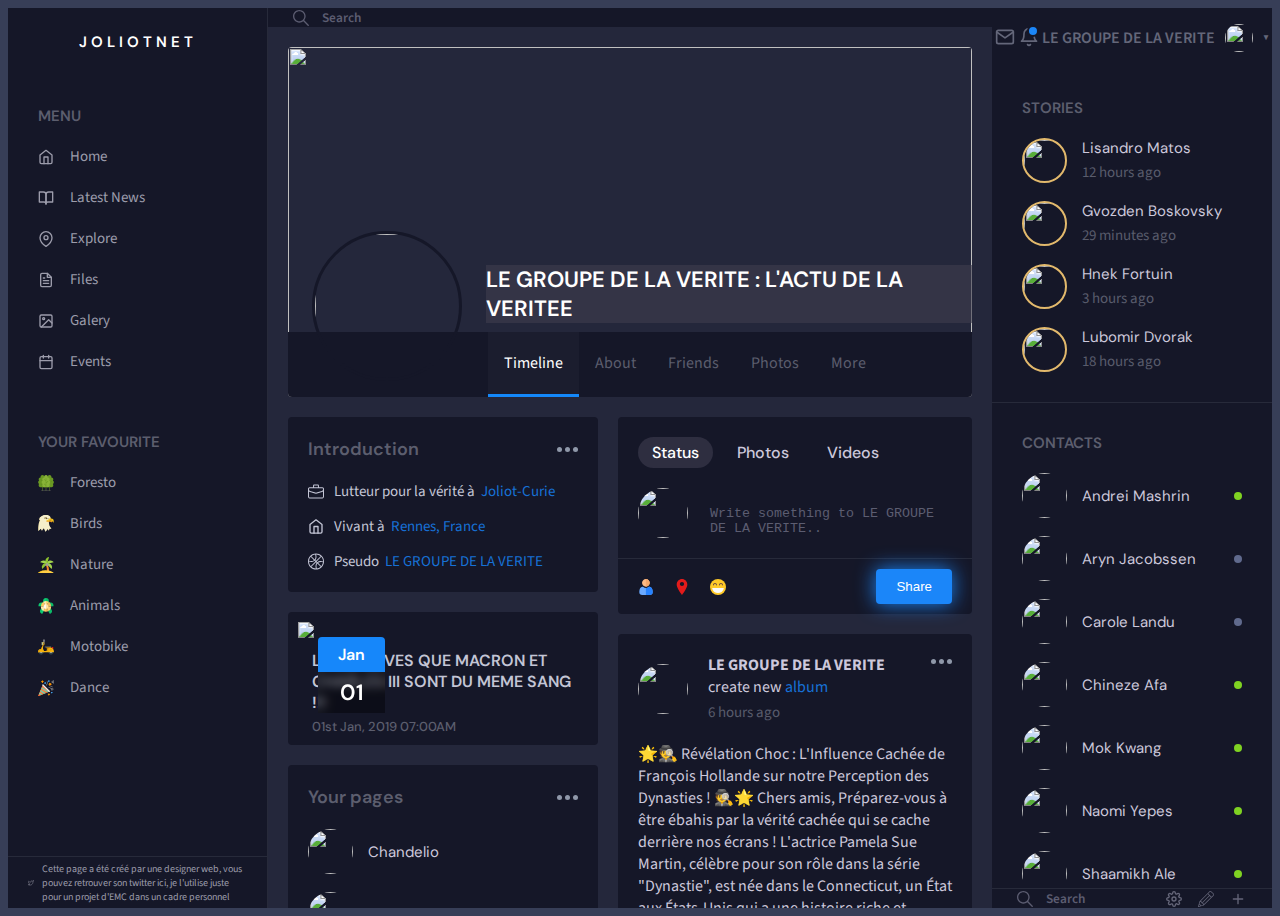
==== index.html @ b0fc9d92 "Update and rename le_complot.html to index.html" ====
<!DOCTYPE html>
<html lang="en">
<head>
    <meta charset="UTF-8">
    <meta name="viewport" content="width=device-width, initial-scale=1.0">
    <title>JoliotNet - LE GROUPE DE LA VERITE</title>
    <link rel="stylesheet" href="style.css">
</head>
<body>
    <div class="container" x-data="{ rightSide: false, leftSide: false }">
        <div class="left-side" :class="{'active' : leftSide}">
          <div class="left-side-button" @click="leftSide = !leftSide">
            <svg viewBox="0 0 24 24" stroke="currentColor" stroke-width="2" fill="none" stroke-linecap="round" stroke-linejoin="round"><line x1="3" y1="12" x2="21" y2="12"></line><line x1="3" y1="6" x2="21" y2="6"></line><line x1="3" y1="18" x2="21" y2="18"></line></svg>
            <svg stroke="currentColor" stroke-width="2" fill="none" stroke-linecap="round" stroke-linejoin="round" viewBox="0 0 24 24">
        <path d="M19 12H5M12 19l-7-7 7-7"/>
      </svg>
          </div>
          <div class="logo">JOLIOTNET</div>
          <div class="side-wrapper">
            <div class="side-title">MENU</div>
            <div class="side-menu">
              <a href="#">
                <svg xmlns="http://www.w3.org/2000/svg" fill="none" stroke="currentColor" stroke-width="2" stroke-linecap="round" stroke-linejoin="round" viewBox="0 0 24 24">
                  <path d="M3 9l9-7 9 7v11a2 2 0 01-2 2H5a2 2 0 01-2-2z" />
                  <path d="M9 22V12h6v10" />
                </svg>
                Home
              </a>
              <a href="#">
                <svg stroke="currentColor" stroke-width="2" fill="none" stroke-linecap="round" stroke-linejoin="round" viewBox="0 0 24 24">
                  <path d="M2 3h6a4 4 0 0 1 4 4v14a3 3 0 0 0-3-3H2z"></path>
                  <path d="M22 3h-6a4 4 0 0 0-4 4v14a3 3 0 0 1 3-3h7z"></path>
                </svg>
                Latest News
              </a>
              <a href="#">
                <svg xmlns="http://www.w3.org/2000/svg" fill="none" stroke="currentColor" stroke-width="2" stroke-linecap="round" stroke-linejoin="round" viewBox="0 0 24 24">
                  <path d="M21 10c0 7-9 13-9 13s-9-6-9-13a9 9 0 0118 0z" />
                  <circle cx="12" cy="10" r="3" /></svg>
                Explore
              </a>
              <a href="#">
                <svg xmlns="http://www.w3.org/2000/svg" fill="none" stroke="currentColor" stroke-width="2" stroke-linecap="round" stroke-linejoin="round" viewBox="0 0 24 24">
                  <path d="M14 2H6a2 2 0 00-2 2v16a2 2 0 002 2h12a2 2 0 002-2V8z" />
                  <path d="M14 2v6h6M16 13H8M16 17H8M10 9H8" />
                </svg>
                Files
              </a>
              <a href="#">
                <svg xmlns="http://www.w3.org/2000/svg" viewBox="0 0 24 24" fill="none" stroke="currentColor" stroke-width="2" stroke-linecap="round" stroke-linejoin="round">
                  <rect x="3" y="3" width="18" height="18" rx="2" ry="2" />
                  <circle cx="8.5" cy="8.5" r="1.5" />
                  <path d="M21 15l-5-5L5 21" />
                </svg>
                Galery
              </a>
              <a href="#">
                <svg xmlns="http://www.w3.org/2000/svg" viewBox="0 0 24 24" fill="none" stroke="currentColor" stroke-width="2" stroke-linecap="round" stroke-linejoin="round">
                  <rect x="3" y="4" width="18" height="18" rx="2" ry="2" />
                  <path d="M16 2v4M8 2v4M3 10h18" />
                </svg>
                Events
              </a>
            </div>
          </div>
          <div class="side-wrapper">
            <div class="side-title">YOUR FAVOURITE</div>
            <div class="side-menu">
              <a href="#">
                <svg xmlns="http://www.w3.org/2000/svg" viewBox="0 0 472.11 472.11">
                  <path d="M260.07 216.11a63.94 63.94 0 00-28.26-53.1 55.95 55.95 0 00-43.74-90.9c-.8 0-1.6.1-2.4.12a56 56 0 10-107.2 0c-.8 0-1.6-.12-2.4-.12a55.95 55.95 0 00-43.75 90.9 64 64 0 000 106.2 55.95 55.95 0 0043.75 90.9h112a55.95 55.95 0 0043.74-90.9 63.94 63.94 0 0028.26-53.1z" fill="#6a9923" />
                  <path d="M193.8 178.51a8 8 0 00-11.32-.16l-42.41 41.03V104.1a8 8 0 00-16 0v56.7l-36.35-36.35a8 8 0 00-11.31 11.3l47.66 47.67V292.8l-34.35-34.34a8 8 0 00-11.31 11.3l45.66 45.67V464.1a8 8 0 0016 0V241.63l53.6-51.78a8 8 0 00.12-11.34z" fill="#618c20" />
                  <path d="M468.07 216.11a63.94 63.94 0 00-28.26-53.1 55.95 55.95 0 00-43.74-90.9c-.8 0-1.6.1-2.4.12a56 56 0 10-107.2 0c-.8 0-1.6-.12-2.4-.12a55.95 55.95 0 00-43.75 90.9 64 64 0 000 106.2 55.95 55.95 0 0043.75 90.9h112a55.95 55.95 0 0043.74-90.9 63.94 63.94 0 0028.26-53.1z" fill="#6a9923" />
                  <path d="M401.72 178.46a8 8 0 00-11.31 0l-42.34 42.34V104.11a8 8 0 00-16 0v56.7l-36.35-36.35a8 8 0 00-11.31 11.3l47.66 47.67V292.8l-34.35-34.34a8 8 0 00-11.31 11.3l45.66 45.67V464.1a8 8 0 0016 0V242.87c.6-.3 1.15-.66 1.65-1.1l52-52a8 8 0 000-11.31z" fill="#618c20" />
                  <path d="M364.07 216.11a63.94 63.94 0 00-28.26-53.1 55.95 55.95 0 00-43.74-90.9c-.8 0-1.6.1-2.4.12a56 56 0 10-107.2 0c-.8 0-1.6-.12-2.4-.12a55.95 55.95 0 00-43.75 90.9 64 64 0 000 106.2 55.95 55.95 0 0043.75 90.9h112a55.95 55.95 0 0043.74-90.9 63.94 63.94 0 0028.26-53.1z" fill="#88b337" />
                  <path d="M297.72 178.46a8 8 0 00-11.31 0l-42.34 42.34V104.11a8 8 0 00-16 0v56.7l-36.35-36.35a8 8 0 00-11.31 11.3l47.66 47.67V292.8l-34.35-34.34a8 8 0 00-11.31 11.3l45.66 45.67V464.1a8 8 0 0016 0V242.87c.6-.3 1.15-.66 1.65-1.1l52-52a8 8 0 000-11.31z" fill="#6a9923" />
                  <path d="M372.07 472.11h-272a8 8 0 010-16h272a8 8 0 010 16z" fill="#595959" /></svg>
                Foresto
              </a>
              <a href="#">
                <svg viewBox="0 0 56 58" width="512" xmlns="http://www.w3.org/2000/svg">
                  <g fill="none" transform="translate(0 -1)">
                    <path d="M46.8 48.4a30.5 30.5 0 01-8.8-24l6.9-12C44.4 9.6 41.6 1 28 1A32 32 0 003.4 13.5a.2.2 0 00.2.4l2.5-.5a.5.5 0 01.4.8 14.2 14.2 0 00-3.3 4.3.2.2 0 00.3.4l2.5-.6a.5.5 0 01.6.6C5 22.5-.4 37.1.9 56.8a.5.5 0 00.9.2c2.2-3.3 5-6.2 8.4-8.3a.5.5 0 01.7.4c0 2.4.8 4.7 2.4 6.4a.5.5 0 001-.1 14 14 0 015.4-8h.5c1.7 1.2 3 3.8 3.6 5.8.5 1.8 1 3.6 1.1 5.4a.5.5 0 00.8.4c7-4 7.1-8.5 7.2-8.6a.5.5 0 01.9-.2c1.4 1.6 2.7 3.4 3.7 5.2a.5.5 0 001 0c.8-2 1.3-4.3 1.5-6.6l6.4.5a.5.5 0 00.4-1z" fill="#f9eab0" />
                    <path d="M44.5 49c-4.8-.4-4.3-.3-5.6-.6a.5.5 0 00-.5.5c-.2 2-.6 4-1.2 5.9-1-1.7-2.2-3.2-3.4-4.7a.5.5 0 00-.9.2v.1c-.7 4.4-5.4 7.5-7.2 8.5a.5.5 0 01-.8-.4c-.4-3.6-1.6-8.8-4.6-11a.5.5 0 00-.6 0 14 14 0 00-5.5 7.9c-1.3-1.8-2-4-2-6.2a.5.5 0 00-.6-.4l-.7.4a.5.5 0 00-.7-.4c-2.7 1.7-5 3.9-7 6.4a91.2 91.2 0 015-36.8.5.5 0 00-.4-.1l-1.2.3c-.1-.2-.4-.4-.6-.3l-.7.1c.8-1.5 1.8-3 3-4.2.4-.3 0-1-.4-.8l-1.2.2c0-.2-.3-.3-.5-.2l-.7.1c.4-.4 6.8-10.3 18.4-12.2a27 27 0 013.9-.3c12 0 14.5 8.7 15 11.3l-6.2 12a32.6 32.6 0 007.9 24c.2.3.2.6 0 .8z" fill="#f5efca" />
                    <path d="M27.8 1z" fill="#ecf0f1" />
                    <path d="M53 29c.1-1.8-.5-3.6-1.8-5-1.5-1.6-4.2-3-9.2-3-12 0-13 2-13 2s0-3.8 10-6.7c.5-.2.8-.6.8-1.1-.1-1 .2-2.1.9-2.9.2-.2.5-.3.8-.3 1.7 0 8 .4 10.5 3 3 3 5 7 1 14z" fill="#f0c419" />
                    <path d="M51.2 24c-4.5 5.2-3.8-1.8-19.2 1 0 0-3 0-3-2 0 0 1-2 13-2 5 0 7.7 1.4 9.2 3z" fill="#f29c1f" />
                    <path d="M32 12.3a3 3 0 11-3.5-2.3z" fill="#f0c419" />
                    <path d="M44 18a1 1 0 010-2c.5-.1 1-.3 1.3-.7a1 1 0 011.4 1.4C46 17.4 45 18 44 18z" fill="#e57e25" />
                    <circle cx="29" cy="13" fill="#393f4a" r="2" />
                    <path d="M34.6 14c-2 0-3.8-.9-5.2-2.2a4 4 0 00-3.4-1.1c-2 .4-3.1 2.7-3.1 2.8a1 1 0 01-1.8-1s1.6-3.1 4.5-3.8c1.8-.3 3.6.3 5 1.5 2.1 1.8 3.6 2 4.4 1.9.4-.1.8-.3 1.1-.6a1 1 0 011.7 1c-.8 1-2 1.6-3.2 1.6z" fill="#7f6e5d" />
                  </g>
                </svg>
                Birds
              </a>
              <a href="#">
                <svg xmlns="http://www.w3.org/2000/svg" viewBox="0 0 512 512">
                  <path d="M339.4 346.5a636.5 636.5 0 00-46.7-140.2 8.4 8.4 0 00-7.6-4.8h-21a8.4 8.4 0 00-8 11 662.9 662.9 0 0129 289.7 8.4 8.4 0 008.4 9.5h50.3c4.4 0 8.1-3.6 8.3-8 2.3-52.8-2-105.6-12.7-157.2z" fill="#ff9940" />
                  <g fill="#f5760f">
                    <path d="M300.7 508.8a8.4 8.4 0 01-2-6.6 662.7 662.7 0 00-29-289.7 8.4 8.4 0 018-11H264a8.4 8.4 0 00-8 11 662.9 662.9 0 0129 289.7 8.4 8.4 0 008.4 9.5H307c-2.4 0-4.7-1-6.3-2.9z" />
                    <path d="M331.2 312.2l-48.8 9.1c.9 5.6 1.7 11.1 2.4 16.7l50.6-9.5c-1.3-5.5-2.7-10.9-4.2-16.3zM288 369.2l1.1 16.7h57.2a641 641 0 00-2.6-16.7H288z" />
                  </g>
                  <path d="M499.7 157.8A125.9 125.9 0 00276.9 212a8.4 8.4 0 0010.2 9.7L495 171a8.5 8.5 0 004.6-13.3z" fill="#a4d64d" />
                  <path d="M351.1 2.9a8.4 8.4 0 00-7.5-2.8 125.9 125.9 0 00-93 185c7.4 13.4 17 25.2 28.6 35.1a8.4 8.4 0 0013.5-4l60.1-205.5c.8-2.7.2-5.6-1.7-7.8z" fill="#8ec42f" />
                  <g fill="#a4d64d">
                    <path d="M327 199.3c-15.3-.3-30.3 2.1-44.7 7.2a8.4 8.4 0 00-3.3 13.7l148 154.7a8.5 8.5 0 0013.8-2.6 125.9 125.9 0 00-113.7-173z" />
                    <path d="M293.3 212.1a125.9 125.9 0 00-222.8-54.3A8.5 8.5 0 0075 171l208 50.7a8.4 8.4 0 0010.2-9.7z" />
                  </g>
                  <path d="M293.2 212.5c-.6-2.8-2.6-5-5.3-6a125.9 125.9 0 00-158.5 165.8c2.2 5.5 9.7 7 13.8 2.6l148-154.7c2-2 2.7-5 2-7.7z" fill="#8ec42f" />
                  <path d="M491.7 496.5c-71.3-45-153.8-68.7-238.6-68.7S86 451.6 14.5 496.5A8.4 8.4 0 0019 512h468.3a8.4 8.4 0 004.4-15.5z" fill="#ffd042" />
                  <path d="M35.5 506c-1-3.6.4-7.5 3.6-9.5A447 447 0 01265.4 428l-12.3-.2a447.2 447.2 0 00-238.6 68.7A8.4 8.4 0 0019 512h24.6c-3.8 0-7-2.5-8-6z" fill="#ffc412" />
                  <circle cx="290.8" cy="218.3" r="29.3" fill="#a4a09a" />
                  <path d="M299.2 239.2a29.3 29.3 0 01-24.5-45.4 29.3 29.3 0 1040.7 40.6c-4.7 3-10.2 4.8-16.2 4.8z" fill="#928d86" />
                  <circle cx="316" cy="256" r="29.3" fill="#a4a09a" />
                  <path d="M324.4 281.1a29.3 29.3 0 01-17.1-53.1 29.4 29.4 0 1025.8 51.8c-2.8.9-5.7 1.3-8.7 1.3z" fill="#928d86" />
                  <circle cx="261.5" cy="256" r="29.3" fill="#a4a09a" />
                  <path d="M269.9 277a29.3 29.3 0 01-24.5-45.5A29.3 29.3 0 10286 272c-4.6 3-10.2 4.9-16.1 4.9z" fill="#928d86" />
                  <g fill="#ffb266">
                    <circle cx="274.1" cy="473.9" r="8.4" />
                    <circle cx="378.9" cy="482.3" r="8.4" />
                    <circle cx="328.6" cy="465.6" r="8.4" />
                    <circle cx="223.8" cy="457.2" r="8.4" />
                    <circle cx="202.8" cy="482.3" r="8.4" />
                    <circle cx="144.2" cy="482.3" r="8.4" />
                  </g>
                </svg>
                Nature
              </a>
              <a href="#"><svg viewBox="0 0 511.4 511.4" width="512" xmlns="http://www.w3.org/2000/svg">
                  <path d="M102.8 145c-47.5 0-86 38.6-86 86v29.3h168.6V145z" fill="#0dca71" />
                  <path d="M432.9 377.8l-43-70.8-95.1 60.2 84 144.2 25.2-15.3a86.2 86.2 0 0028.9-118.3z" fill="#0cba68" />
                  <path d="M121.6 307l-43 70.8a86.2 86.2 0 0028.8 118.3l25.3 15.3 84-144.2z" fill="#0dca71" />
                  <path d="M408.6 145H326v115.3h168.7v-29.2c0-47.5-38.6-86.1-86-86.1z" fill="#0cba68" />
                  <path d="M345.9 90.2A90.3 90.3 0 00255.7 0L245 85.3l10.7 82.1H346V90.2z" fill="#0cba68" />
                  <path d="M255.7 0a90.3 90.3 0 00-90.2 90.2v77.2h90.2z" fill="#0dca71" />
                  <g>
                    <path d="M420 269.3c0-62.4-31.7-117.1-79.2-147.4l-85 147.4z" fill="#ebb65b" />
                    <path d="M255.7 269.3L340.8 122c-24.8-15.8-54-25-85-25L245 160z" fill="#fdd278" />
                    <path d="M91.4 269.3h164.3l-85-147.4a174.3 174.3 0 00-79.3 147.4z" fill="#ffc663" />
                    <path d="M255.7 97c-31.1 0-60.2 9.1-85 25l85 147.3z" fill="#ffe7ab" />
                    <path d="M255.7 269.3L245 384l10.7 57.7c31.1 0 60.3-9.2 85.1-25z" fill="#ebb65b" />
                    <path d="M255.7 269.3l85.1 147.4c47.5-30.2 79.2-85 79.2-147.4z" fill="#fdd278" />
                    <path d="M170.6 416.7c24.9 15.8 54 25 85.1 25V269.3z" fill="#ffc663" />
                    <path d="M255.7 269.3H91.4c0 62.4 31.8 117.2 79.2 147.4z" fill="#ffe7ab" />
                    <path d="M337 269.3L296.4 199h-40.7L245 266.7l10.7 73h40.7z" fill="#ffe5a5" />
                    <path d="M215 198.9l-40.6 70.4 40.7 70.5h40.6V198.9z" fill="#fffaed" />
                  </g>
                </svg>
                Animals
              </a>
              <a href="#">
                <svg xmlns="http://www.w3.org/2000/svg" viewBox="0 0 512 512">
                  <path d="M176.6 360l-51.1-24.2-26-12.3L155.1 187l35.5-8.8s-58 97.4-14 181.9z" fill="#f8b40e" />
                  <path d="M488.8 330.5v-62.4c0-5-4-9-9-9h-25.7c-5 0-9 4-9 9v22.5" fill="#f2171c" />
                  <path d="M464.7 330.5v-71.3H454c-5 0-9 4-9 8.9v22.5" fill="#d8131e" />
                  <path d="M225.8 266.7a60.1 60.1 0 110 120.2l42 22.6 141.3-15 14.6-127.8-190.4-15" fill="#bf8104" />
                  <path d="M130.2 107.4H175a39.8 39.8 0 110 79.7h-44.8a8.1 8.1 0 01-8.1-8.2v-63.4c0-4.5 3.6-8.1 8-8.1z" fill="#f8b40e" />
                  <path d="M175 170.8h-53v8.1c0 4.5 3.7 8.1 8.2 8.1H175a40 40 0 0039-48 39.8 39.8 0 01-39 31.8z" fill="#dd9b0a" />
                  <path fill="#f8b40e" d="M356.5 423H143.1v-36h183.8" />
                  <circle cx="415.1" cy="423" r="78.2" fill="#2c4046" />
                  <path fill="#dd9b0a" d="M167.5 187l-64.9 173.8-3-37.3L155 187z" />
                  <circle cx="415.1" cy="423" r="42.8" fill="#9aa7b8" />
                  <circle cx="99.5" cy="423" r="78.2" fill="#2c4046" />
                  <circle cx="99.5" cy="423" r="42.8" fill="#9aa7b8" />
                  <path d="M99.5 473.6C71.6 473.6 49 451 49 423h15.7a35 35 0 0069.8 0h15.7c0 28-22.7 50.6-50.6 50.6z" fill="#1d2c30" />
                  <path d="M343.6 423A78.8 78.8 0 01381 274.7c42 0 125 22.2 131 135.1.4 7.2-5.3 13.2-12.4 13.2h-156z" fill="#f8b40e" />
                  <path d="M327.6 365.6a78.9 78.9 0 0179-79c12.4 0 28.6 2 45.2 7.8a138.7 138.7 0 00-70.8-19.7A78.9 78.9 0 00343.6 423h8.8a78.7 78.7 0 01-24.8-57.4z" fill="#dd9b0a" />
                  <path d="M199 423a99.5 99.5 0 00-199 0h199z" fill="#f8b40e" />
                  <path d="M116 324.9A99.5 99.5 0 000 423h33a99.5 99.5 0 0183-98.1z" fill="#dd9b0a" />
                  <path d="M415.1 473.6c-27.9 0-50.6-22.7-50.6-50.6h15.7a35 35 0 0069.8 0h15.8c0 28-22.8 50.6-50.7 50.6z" fill="#1d2c30" />
                  <path d="M146.1 107.4h-16a8.1 8.1 0 00-8 8V179c0 4.5 3.6 8.1 8 8.1h16v-79.6z" fill="#a0d9f2" />
                  <path d="M146.1 170.8h-24v8.1c0 4.5 3.6 8.1 8 8.1h16v-16.2z" fill="#84bed3" />
                  <path d="M394.9 222.4l-153 10.8a33.6 33.6 0 00-31.2 33.5h213v-17.4a27 27 0 00-28.8-26.9z" fill="#444d56" />
                  <path fill="#d3d3d3" d="M183.9 65.5h15.7v77.2h-15.7z" />
                  <g fill="#dd9b0a">
                    <path d="M452.2 337.4h-76.6a7.9 7.9 0 010-15.8h76.6a7.9 7.9 0 010 15.8zM432.2 362.7h-56.6a7.9 7.9 0 010-15.7h56.6a7.9 7.9 0 010 15.7zM412.1 387.8h-36.5a7.9 7.9 0 010-15.7H412a7.9 7.9 0 010 15.7z" />
                  </g>
                  <circle cx="191.8" cy="147.2" r="23.1" fill="#444d56" />
                  <path d="M191.8 84c-8 0-14.3-6.4-14.3-14.2V25a14.3 14.3 0 1128.6 0v44.6c0 8-6.5 14.3-14.3 14.3z" fill="#e6e6e6" />
                </svg>
                Motobike
              </a>
              <a href="#">
                <svg viewBox="0 0 512 512" xmlns="http://www.w3.org/2000/svg">
                  <path d="M424 101l-8 25v6l16 21c3 4 0 9-4 9h-27l-5 2-15 22c-3 4-9 3-10-2l-8-25-4-4-25-8c-5-1-6-7-2-10l22-15 2-5V90c0-4 5-7 9-4l21 16h6l25-8c4-2 9 3 7 7z" fill="#fe9901" />
                  <path d="M428 162h-27l-5 2-15 22c-3 4-9 3-10-2l-5-15 2-2 16-23 5-2h28c2 0 4-1 5-3l10 14c3 4 0 9-4 9z" fill="#fb8801" />
                  <circle cx="438.8" cy="403.5" fill="#60b7ff" r="23.4" />
                  <path d="M462 403a23 23 0 11-46-2c4 4 9 7 16 7 12 0 22-10 23-21 4 4 7 10 7 16z" fill="#26a6fe" />
                  <path d="M24 511l321-137-101-100-100-101L7 494c-4 11 6 21 17 17z" fill="#fe7d43" />
                  <path d="M345 374L24 511c-11 4-21-6-17-17 3 1 5 0 8-1l315-134z" fill="#fd6930" />
                  <g fill="#7acaa6">
                    <path d="M47 401l95 60-54 22-60-37zM84 315l162 101-54 23-128-80zM120 229l210 131 15 14-49 21-195-122z" />
                  </g>
                  <g fill="#57be92">
                    <path d="M142 461l-54 22-20-12 54-23zM246 416l-54 23-20-13 54-23zM345 374l-49 21-20-13 53-23 1 1z" />
                  </g>
                  <path d="M136 4c-6 11-18 33-38 41-3 1-3 5 0 7 20 8 32 29 38 41 1 2 4 2 6 0 5-12 18-33 37-41 3-2 3-6 0-7-19-8-32-30-37-41-2-2-5-2-6 0z" fill="#fe9901" />
                  <path d="M179 52c-19 8-32 29-37 41-2 2-5 2-6 0l-9-15a87 87 0 0139-41l13 8c3 1 3 5 0 7z" fill="#fb8801" />
                  <path d="M345 426c-4 9-14 26-30 33-2 1-2 4 0 5 16 7 26 24 30 33 1 2 4 2 5 0 5-9 15-26 31-33 2-1 2-4 0-5-16-7-26-24-31-33-1-2-4-2-5 0z" fill="#fe9901" />
                  <path d="M381 464c-16 7-26 24-31 33-1 2-4 2-5 0l-7-12a70 70 0 0132-33l11 7c2 1 2 4 0 5z" fill="#fb8801" />
                  <g fill="#acacac">
                    <path d="M504 288a52 52 0 00-37-19c-7 0-13 1-20 3-13-8-30-8-50-1a8 8 0 106 14c7-2 17-5 28-3l-3 3c-10 10-13 27-5 38a26 26 0 0021 11c7 0 14-4 18-9l5-12c2-10-1-20-6-28h5c10 0 19 5 26 13a8 8 0 1012-10zm-52 23c-1 4-4 7-8 7s-7-2-8-4c-4-5-2-13 3-18l7-6c5 6 7 13 6 21zM443 80c11 9 28 8 39-2l2-2c2 10-2 21-5 28a8 8 0 1014 6c8-18 9-36 3-50 3-6 4-12 5-19 1-14-5-28-15-39a8 8 0 10-11 11 37 37 0 0110 33c-8-7-18-10-28-9-5 0-9 2-12 4-6 3-10 10-10 18-1 8 2 16 8 21zm7-20c0-2 0-5 3-6 4-3 9-2 13-1 1 0 13 6 12 7l-6 7c-6 4-14 5-19 1-2-2-3-5-3-8zM289 43c-4 1-6 6-5 10 11 30 2 84-18 109a8 8 0 1012 10c11-14 20-36 24-60s3-48-3-65c-2-4-6-6-10-4zM460 231a8 8 0 105-15c-17-6-41-7-65-3s-46 13-60 25a8 8 0 1010 11c25-20 79-29 110-18z" />
                  </g>
                  <circle cx="345.3" cy="31.1" fill="#60b7ff" r="23.4" />
                  <path d="M369 31a23 23 0 11-47 0v-1c4 3 8 5 13 5 13 0 23-10 24-23 6 4 10 11 10 19z" fill="#26a6fe" />
                  <circle cx="227.5" cy="94.5" fill="#60b7ff" r="23.4" />
                  <path d="M251 94a23 23 0 11-47 0c4 2 8 4 13 4 13 0 23-10 23-23 7 4 11 11 11 19z" fill="#26a6fe" />
                  <path d="M164 136l217 217c3 3 3 8 0 11l-21 21c-3 3-8 3-11 0L132 168c-3-3-3-8 0-11l21-21c3-3 8-3 11 0z" fill="#f3eae6" />
                  <path d="M381 364l-21 20c-3 4-8 4-11 0l-15-14c4 3 9 3 12 0l20-20c3-4 3-9 0-12l15 15c3 3 3 8 0 11z" fill="#e1d3ce" />
                </svg>
                Dance
              </a>
            </div>
          </div>
          <a href="https://twitter.com/AysnrTrkk" class="follow-me" target="_blank">
            <span class="follow-text">
              <svg viewBox="0 0 24 24" stroke="currentColor" stroke-width="2" fill="none" stroke-linecap="round" stroke-linejoin="round" class="css-i6dzq1"><path d="M23 3a10.9 10.9 0 0 1-3.14 1.53 4.48 4.48 0 0 0-7.86 3v1A10.66 10.66 0 0 1 3 4s-4 9 5 13a11.64 11.64 0 0 1-7 2c9 5 20 0 20-11.5a4.5 4.5 0 0 0-.08-.83A7.72 7.72 0 0 0 23 3z"></path></svg>
              Cette page a été créé par une designer web, vous pouvez retrouver son twitter ici, je l'utilise juste pour un projet d'EMC dans un cadre personnel
           </span>
            <span class="developer">
              <img src="https://pbs.twimg.com/profile_images/1253782473953157124/x56UURmt_400x400.jpg" />
              Aysenur Turk — @AysnrTrkk
            </span>
          </a>
        </div>
        <div class="main">
          <div class="search-bar">
            <input type="text" placeholder="Search" />
            <button class="right-side-button" @click="rightSide = !rightSide">
               <svg viewBox="0 0 24 24" width="24" height="24" stroke="currentColor" stroke-width="2" fill="none" stroke-linecap="round" stroke-linejoin="round" class="css-i6dzq1"><path d="M21 15a2 2 0 0 1-2 2H7l-4 4V5a2 2 0 0 1 2-2h14a2 2 0 0 1 2 2z"></path></svg>
            </button>
          </div>
          <div class="main-container">
            <div class="profile">
              <div class="profile-avatar">
                <img src="https://amp.agoravox.fr/local/cache-vignettes/L526xH750/bouletroyal-40539.jpg" alt="" class="profile-img">
                <div class="profile-name">LE GROUPE DE LA VERITE : L'ACTU DE LA VERITEE</div>
              </div>
              <img src="https://beymedias.brightspotcdn.com/dims4/default/3b8a8ed/2147483647/strip/false/crop/924x520+8+0/resize/1200x675!/quality/90/?url=http%3A%2F%2Fl-opinion-brightspot.s3.amazonaws.com%2F5c%2F84%2F5d94596f476fa9108d08f7473672%2F20230920-uk-france-visite-charles-iii-web.jpg" alt="" class="profile-cover">
              <div class="profile-menu">
                <a class="profile-menu-link active">Timeline</a>
                <a class="profile-menu-link">About</a>
                <a class="profile-menu-link">Friends</a>
                <a class="profile-menu-link">Photos</a>
                <a class="profile-menu-link">More</a>
              </div>
            </div>
            <div class="timeline">
              <div class="timeline-left">
                <div class="intro box">
                  <div class="intro-title">
                    Introduction
                    <button class="intro-menu"></button>
                  </div>
                  <div class="info">
                    <div class="info-item">
                      <svg xmlns="http://www.w3.org/2000/svg" viewBox="0 0 503.889 503.889" fill="currentColor">
                        <path d="M453.727 114.266H345.151V70.515c0-20.832-16.948-37.779-37.78-37.779H196.517c-20.832 0-37.78 16.947-37.78 37.779v43.751H50.162C22.502 114.266 0 136.769 0 164.428v256.563c0 27.659 22.502 50.161 50.162 50.161h403.565c27.659 0 50.162-22.502 50.162-50.161V164.428c0-27.659-22.503-50.162-50.162-50.162zm-262.99-43.751a5.786 5.786 0 015.78-5.779h110.854a5.786 5.786 0 015.78 5.779v43.751H190.737zM32 164.428c0-10.015 8.147-18.162 18.162-18.162h403.565c10.014 0 18.162 8.147 18.162 18.162v23.681c0 22.212-14.894 42.061-36.22 48.27l-167.345 48.723a58.482 58.482 0 01-32.76 0L68.22 236.378C46.894 230.169 32 210.321 32 188.109zm421.727 274.725H50.162c-10.014 0-18.162-8.147-18.162-18.161V253.258c8.063 6.232 17.254 10.927 27.274 13.845 184.859 53.822 175.358 52.341 192.67 52.341 17.541 0 7.595 1.544 192.67-52.341 10.021-2.918 19.212-7.613 27.274-13.845v167.733c.001 10.014-8.147 18.162-18.161 18.162z" /></svg>
                      Lutteur pour la vérité à<a href="#">Joliot-Curie</a>
                    </div>
                    <div class="info-item">
                      <svg xmlns="http://www.w3.org/2000/svg" fill="none" stroke="currentColor" stroke-width="2" stroke-linecap="round" stroke-linejoin="round" viewBox="0 0 24 24">
                        <path d="M3 9l9-7 9 7v11a2 2 0 01-2 2H5a2 2 0 01-2-2z" />
                        <path d="M9 22V12h6v10" />
                      </svg>
                      Vivant à <a href="#">Rennes, France</a>
                    </div>
                    <div class="info-item">
                      <svg viewBox="0 0 512 512" xmlns="http://www.w3.org/2000/svg" fill="currentColor">
                        <path d="M437 75C388.7 26.6 324.4 0 256 0S123.3 26.6 75 75C26.6 123.3 0 187.6 0 256s26.6 132.7 75 181c48.3 48.4 112.6 75 181 75s132.7-26.6 181-75c48.4-48.3 75-112.6 75-181s-26.6-132.7-75-181zM252.4 481.9c-52-.9-103.7-19.5-145.2-55.8L256 277.2l21.7 21.8a165.9 165.9 0 00-35.7 87c-3.5 30.5 0 63.3 10.4 95.9zM299 320.3l105.7 105.8a224.8 224.8 0 01-121.3 54.1C262 419.5 268 360.3 299 320.3zm21.2-21.2c40-31 99.2-37 160-15.6A224.8 224.8 0 01426 404.8zM482 252.4a231.7 231.7 0 00-96-10.4 165.9 165.9 0 00-87 35.7L277.3 256l148.9-148.8c36.3 41.5 55 93.2 55.8 145.2zm-290.2-39.5c-40 31-99.2 37-160 15.6A224.8 224.8 0 0186 107.2zm-84.5-127a224.8 224.8 0 01121.3-54.1C250 92.5 244 151.7 213 191.7zM270 126c3.5-30.5 0-63.3-10.4-95.9 52 .9 103.7 19.5 145.2 55.8L256 234.8 234.3 213a165.9 165.9 0 0035.7-87zM30 259.6a242 242 0 0072.7 11.7c7.8 0 15.6-.5 23.2-1.3a165.9 165.9 0 0087-35.7l21.8 21.7L85.9 404.8a225.3 225.3 0 01-55.8-145.2z" /></svg>
                      Pseudo <a href="#">LE GROUPE DE LA VERITE</a>
                    </div>
                  </div>
                </div>
                <div class="event box">
                  <div class="event-wrapper">
                    <img src="https://i.ibb.co/JrQYs6W/ROYALTY.png"" class="event-img" />
                    <div class="event-date">
                      <div class="event-month">Jan</div>
                      <div class="event-day">01</div>
                    </div>
                    <div class="event-title">LES PREUVES QUE MACRON ET CHARLES III SONT DU MEME SANG !!!</div>
                    <div class="event-subtitle">01st Jan, 2019 07:00AM</div>
                  </div>
                </div>
                <div class="pages box">
                  <div class="intro-title">
                    Your pages
                    <button class="intro-menu"></button>
                  </div>
                  <div class="user">
                    <img src="https://images.unsplash.com/photo-1549068106-b024baf5062d?ixlib=rb-1.2.1&q=80&fm=jpg&crop=entropy&cs=tinysrgb&w=200&fit=max&ixid=eyJhcHBfaWQiOjE3Nzg0f" alt="" class="user-img">
                    <div class="username">Chandelio</div>
                  </div>
                  <div class="user">
                    <img src="https://images.unsplash.com/photo-1488426862026-3ee34a7d66df?ixlib=rb-0.3.5&q=80&fm=jpg&crop=entropy&cs=tinysrgb&w=200&fit=max&s=d5849d81af587a09dbcf3f11f6fa122f" alt="" class="user-img">
                    <div class="username">Janet Jolie</div>
                  </div>
                  <div class="user">
                    <img src="https://images.unsplash.com/photo-1546539782-6fc531453083?ixlib=rb-1.2.1&q=80&fm=jpg&crop=entropy&cs=tinysrgb&w=200&fit=max&ixid=eyJhcHBfaWQiOjE3Nzg0fQ" alt="" class="user-img">
                    <div class="username">Patrick Watsons</div>
                  </div>
                </div>
              </div>
              <div class="timeline-right">
                <div class="status box">
                  <div class="status-menu">
                    <a class="status-menu-item active" href="#">Status</a>
                    <a class="status-menu-item" href="#">Photos</a>
                    <a class="status-menu-item" href="#">Videos</a>
                  </div>
                  <div class="status-main">
                    <img src="https://amp.agoravox.fr/local/cache-vignettes/L526xH750/bouletroyal-40539.jpg" class="status-img">
                    <textarea class="status-textarea" placeholder="Write something to LE GROUPE DE LA VERITE.."></textarea>
                  </div>
                  <div class="status-actions">
                    <a href="#" class="status-action">
                      <svg viewBox="-42 0 512 512" xmlns="http://www.w3.org/2000/svg">
                        <path d="M333.7 123.3c0 33.9-12.2 63.2-36.2 87.2-24 24-53.3 36.1-87.1 36.1h-.1c-33.9 0-63.2-12.1-87.1-36.1-24-24-36.2-53.3-36.2-87.2 0-33.9 12.2-63.2 36.2-87.2 24-24 53.2-36 87-36.1h.2c33.8 0 63.2 12.2 87.1 36.1 24 24 36.2 53.3 36.2 87.2zm0 0" fill="#ffbb85" />
                        <path d="M427.2 424c0 26.7-8.5 48.3-25.3 64.3-16.5 15.7-38.4 23.7-65 23.7H90.2c-26.6 0-48.5-8-65-23.7C8.5 472.3 0 450.7 0 423.9c0-10.2.3-20.4 1-30.2a302.7 302.7 0 0112.1-64.9c3.3-10.3 7.8-20.5 13.4-30.3 5.8-10.2 12.5-19 20.1-26.3a89 89 0 0129-18.2c11.2-4.4 23.7-6.7 37-6.7 5.2 0 10.3 2.2 20 8.5l21 13.5c6.6 4.3 15.7 8.3 27 11.9a107.7 107.7 0 0033 5.3c11 0 22-1.8 33-5.3 11.2-3.6 20.3-7.6 27-12l21-13.4c9.7-6.3 14.7-8.5 20-8.5 13.3 0 25.7 2.3 37 6.7a89 89 0 0128.9 18.2c7.6 7.3 14.4 16.1 20.2 26.3 5.5 9.8 10 20 13.3 30.3a305.5 305.5 0 0112.1 64.9c.7 9.8 1 20 1 30.2zm0 0" fill="#6aa9ff" />
                        <path d="M210.4 246.6h-.1V0c34 0 63.3 12.2 87.2 36.1 24 24 36.2 53.3 36.2 87.2 0 33.9-12.2 63.2-36.2 87.2-24 24-53.3 36.1-87.1 36.1zm0 0" fill="#f5a86c" />
                        <path d="M427.2 424c0 26.7-8.5 48.3-25.3 64.3-16.5 15.7-38.4 23.7-65 23.7H210.2V286.5h3.3c11 0 22-1.8 33-5.3 11.2-3.6 20.3-7.6 27-12l21-13.4c9.7-6.3 14.7-8.5 20-8.5 13.3 0 25.7 2.3 37 6.7a89 89 0 0128.9 18.2c7.6 7.3 14.4 16.1 20.2 26.3 5.5 9.8 10 20 13.3 30.3a305.5 305.5 0 0112.1 64.9c.7 9.8 1 20 1 30.2zm0 0" fill="#2682ff" />
                      </svg>
                      People
                    </a>
                    <a href="#" class="status-action">
                      <svg xmlns="http://www.w3.org/2000/svg" viewBox="0 0 512 512">
                        <path d="M87.084 192c-.456-5.272-.688-10.6-.688-16C86.404 78.8 162.34 0 256.004 0s169.6 78.8 169.6 176c0 5.392-.232 10.728-.688 16h.688c0 96.184-169.6 320-169.6 320s-169.6-223.288-169.6-320h.68zm168.92 32c36.392 1.024 66.744-27.608 67.84-64-1.096-36.392-31.448-65.024-67.84-64-36.392-1.024-66.744 27.608-67.84 64 1.096 36.392 31.448 65.024 67.84 64z" fill="#e21b1b" />
                      </svg>
                      Check in
                    </a>
                    <a href="#" class="status-action">
                      <svg xmlns="http://www.w3.org/2000/svg" viewBox="0 0 512 512">
                        <circle cx="256" cy="256" r="256" fill="#ffca28" />
                        <g fill="#6d4c41">
                          <path d="M399.68 208.32c-8.832 0-16-7.168-16-16 0-17.632-14.336-32-32-32s-32 14.368-32 32c0 8.832-7.168 16-16 16s-16-7.168-16-16c0-35.296 28.704-64 64-64s64 28.704 64 64c0 8.864-7.168 16-16 16zM207.68 208.32c-8.832 0-16-7.168-16-16 0-17.632-14.368-32-32-32s-32 14.368-32 32c0 8.832-7.168 16-16 16s-16-7.168-16-16c0-35.296 28.704-64 64-64s64 28.704 64 64c0 8.864-7.168 16-16 16z" />
                        </g>
                        <path d="M437.696 294.688c-3.04-4-7.744-6.368-12.736-6.368H86.4c-5.024 0-9.728 2.336-12.736 6.336-3.072 4.032-4.032 9.184-2.688 14.016C94.112 390.88 170.08 448.32 255.648 448.32s161.536-57.44 184.672-139.648c1.376-4.832.416-9.984-2.624-13.984z" fill="#fafafa" />
                      </svg>
                      Mood
                    </a>
                    <button class="status-share">Share</button>
                  </div>
                </div>
 
 
                <div class="album box">
                  <div class="status-main">
                    <img src="https://amp.agoravox.fr/local/cache-vignettes/L526xH750/bouletroyal-40539.jpg" class="status-img" />
                    <div class="album-detail">
                      <div class="album-title"><strong>LE GROUPE DE LA VERITE</strong> create new <span>album</span></div>
                      <div class="album-date">6 hours ago</div>
                    </div>
                    <button class="intro-menu"></button>
                  </div>
                  <div class="album-content">🌟🕵️ Révélation Choc : L'Influence Cachée de François Hollande sur notre Perception des Dynasties ! 🕵️🌟
                    Chers amis,
                    Préparez-vous à être ébahis par la vérité cachée qui se cache derrière nos écrans ! L'actrice Pamela Sue Martin, célèbre pour son rôle dans la série "Dynastie", est née dans le Connecticut, un État aux États-Unis qui a une histoire riche et fascinante. Mais saviez-vous que cette région a été le théâtre de luttes féroces entre les Hollandais et les tribus amérindiennes dès 1624 ?
                    Maintenant, creusons un peu plus profondément dans cette découverte. Les Hollandais, impliqués dans le commerce des fourrures avec les tribus locales, ont été confrontés à la tribu Pequot dans de petites guerres. Mais pourquoi est-ce pertinent ? Parce que ce détail en apparence anodin est en fait une allusion directe au président François Hollande, cachée à la vue de tous !
                    Analysons les chiffres : Du nom "Francois", l'on retrouve 18 fois la lettre "s" et 15 fois la lettre "a" dans le texte surligné de wikipedia! Pourquoi est-ce important ? 1815 !!! Cela nous renvoie directement à la Hollande, le premier roi des Pays-Bas ! Il ne s'agit pas simplement d'une coïncidence, mais d'une preuve flagrante de l'influence subtile de François Hollande sur notre vision des dynasties.
                    Cette révélation nous force à remettre en question tout ce que nous pensions savoir sur les dynasties, les rois et le pouvoir. Est-ce que nos croyances sont façonnées par des forces invisibles qui manipulent notre perception de l'histoire ?
                    Partagez cette révélation avec le monde entier et ouvrez les yeux sur les mystères cachés derrière les écrans de télévision !
                    #RévélationExplosive #InfluenceSecrète #DynastiesManipulées #FrancoisHollande #PamelaSueMartin #ConnexionHollandaise #VéritéDévoilée
                    Ensemble, démêlons les fils de cette toile de mystères ! 🌐🔍
                    <div class="album-photos">
                      <img src="https://upload.wikimedia.org/wikipedia/commons/3/34/Pamela_Sue_Martin_1977.jpg" alt="" class="album-photo" />
                      <div class="album-right">
                        <img src="https://i.postimg.cc/d0wzjc8R/Screenshot-2024-03-18-181442.png" alt="" class="album-photo" />
                        <img src="[data-uri]" alt="" class="album-photo" />
                      </div>
                    </div>
                  </div>
                  <div class="album-actions">
                    <a href="#" class="album-action">
                      <svg stroke="currentColor" stroke-width="2" fill="none" stroke-linecap="round" stroke-linejoin="round" viewBox="0 0 24 24">
                        <path d="M20.84 4.61a5.5 5.5 0 00-7.78 0L12 5.67l-1.06-1.06a5.5 5.5 0 00-7.78 7.78l1.06 1.06L12 21.23l7.78-7.78 1.06-1.06a5.5 5.5 0 000-7.78z" />
                      </svg>
                      87
                    </a>
                    <a href="#" class="album-action">
                      <svg stroke="currentColor" stroke-width="2" fill="none" stroke-linecap="round" stroke-linejoin="round" class="css-i6dzq1" viewBox="0 0 24 24">
                        <path d="M21 15a2 2 0 01-2 2H7l-4 4V5a2 2 0 012-2h14a2 2 0 012 2z" />
                      </svg>
                      20
                    </a>
                    <a href="#" class="album-action">
                      <svg stroke="currentColor" stroke-width="2" fill="none" stroke-linecap="round" stroke-linejoin="round" class="css-i6dzq1" viewBox="0 0 24 24">
                        <path d="M17 1l4 4-4 4" />
                        <path d="M3 11V9a4 4 0 014-4h14M7 23l-4-4 4-4" />
                        <path d="M21 13v2a4 4 0 01-4 4H3" />
                      </svg>
                      13
                    </a>
                  </div>

                </div>
                <div class="album box">
                    <div class="status-main">
                      <img src="https://amp.agoravox.fr/local/cache-vignettes/L526xH750/bouletroyal-40539.jpg" class="status-img" />
                      <div class="album-detail">
                        <div class="album-title"><strong>LE GROUPE DE LA VERITE</strong> create new <span>album</span></div>
                        <div class="album-date">6 hours ago</div>
                      </div>
                      <button class="intro-menu"></button>
                    </div>
                    <div class="album-content">PREUVE : RAPPORT HISTORIQUE ! CORRÉLATION ENTRE LES NOMS DES PRÉSIDENTS FRANÇAIS ET DES ORIGINES ARISTOCRATIQUES / ROYALS !!! <br>
                      <br>
                      &nbsp;
                      
                      "Ce rapport présente une découverte fascinante qui pourrait éclairer l'histoire cachée des présidents de la République française. Une analyse minutieuse des noms de famille des présidents depuis l'avènement de la Cinquième République révèle une corrélation intrigante, suggérant une origine commune sous une même racine. Cette étude vise à explorer cette corrélation et à discuter de ses implications sur l'histoire politique de la France.
                      <br>
                      &nbsp;                     

                      Pour cette étude, une équipe de linguistes, d'historiens et de généalogistes a entrepris une analyse approfondie des noms de famille des présidents français. Cette analyse a porté sur les éléments racinaires et les origines étymologiques des noms, en se basant sur des sources linguistiques et historiques fiables, ainsi que sur des archives généalogiques.
                      <br>
                      &nbsp;                   
                      Les résultats de cette analyse révèlent une corrélation remarquable entre les noms de famille des présidents français. Les noms tels que "De Gaulle", "Pompidou", "Giscard d'Estaing", "Mitterrand", "Chirac", "Sarkozy", "Hollande" et "Macron" partagent des similitudes étymologiques frappantes, suggérant une origine commune. Ces similitudes incluent des éléments racinaires tels que "de", "du", "le", "la", et d'autres préfixes et suffixes associés à l'aristocratie française.
                      <br>
                      &nbsp;
                      Cette corrélation entre les noms de famille des présidents français soulève des questions intrigantes sur l'histoire cachée du leadership politique en France. Il est possible que ces similitudes étymologiques révèlent une continuité ou une connexion entre les présidents au-delà de leurs mandats individuels. Cette découverte suggère l'existence d'une lignée ou d'une dynastie secrète qui aurait exercé une influence discrète sur la politique française moderne.
                      <br>
                      &nbsp;
                      Cette étude met en lumière une corrélation significative entre les noms de famille des présidents français, suggérant une origine commune sous une même racine. Cette découverte ouvre de nouvelles perspectives sur l'histoire politique de la France et soulève des questions sur l'influence potentielle des réseaux familiaux sur la politique contemporaine. Des recherches supplémentaires sont nécessaires pour explorer pleinement cette corrélation et ses implications sur la politique française.
                      <br>
                      &nbsp;
                      Cette étude a été menée de manière objective et rigoureuse, en utilisant des méthodes scientifiques et des sources fiables. Les résultats présentés dans ce rapport sont basés sur des données factuelles et peuvent être vérifiés par des chercheurs indépendants."
                      <br>
                      &nbsp;
                      Chercheur et historien Mr. Jean-Jacques Docnambert
                      <div class="album-photos">
                        <img src="https://rdv-histoire.com/sites/rdvhistoire/files/styles/auto_1920/public/import_zone_festival/chapoutot_johann_photo_2019_francesca_mantovani_-_editions_gallimard_0382.jpg?itok=9kz6Tama" alt="" class="album-photo" />
                        <div class="album-right">
                          <img src="https://journals.openedition.org/criminocorpus/docannexe/image/3689/img-3-small580.png" alt="" class="album-photo" />
                        </div>
                      </div>
                    </div>
                    <div class="album-actions">
                      <a href="#" class="album-action">
                        <svg stroke="currentColor" stroke-width="2" fill="none" stroke-linecap="round" stroke-linejoin="round" viewBox="0 0 24 24">
                          <path d="M20.84 4.61a5.5 5.5 0 00-7.78 0L12 5.67l-1.06-1.06a5.5 5.5 0 00-7.78 7.78l1.06 1.06L12 21.23l7.78-7.78 1.06-1.06a5.5 5.5 0 000-7.78z" />
                        </svg>
                        87
                      </a>
                      <a href="#" class="album-action">
                        <svg stroke="currentColor" stroke-width="2" fill="none" stroke-linecap="round" stroke-linejoin="round" class="css-i6dzq1" viewBox="0 0 24 24">
                          <path d="M21 15a2 2 0 01-2 2H7l-4 4V5a2 2 0 012-2h14a2 2 0 012 2z" />
                        </svg>
                        20
                      </a>
                      <a href="#" class="album-action">
                        <svg stroke="currentColor" stroke-width="2" fill="none" stroke-linecap="round" stroke-linejoin="round" class="css-i6dzq1" viewBox="0 0 24 24">
                          <path d="M17 1l4 4-4 4" />
                          <path d="M3 11V9a4 4 0 014-4h14M7 23l-4-4 4-4" />
                          <path d="M21 13v2a4 4 0 01-4 4H3" />
                        </svg>
                        13
                      </a>
                    </div>
  
                  </div>
                  <div class="album box">
                    <div class="status-main">
                      <img src="https://amp.agoravox.fr/local/cache-vignettes/L526xH750/bouletroyal-40539.jpg" class="status-img" />
                      <div class="album-detail">
                        <div class="album-title"><strong>LE GROUPE DE LA VERITE</strong> create new <span>album</span></div>
                        <div class="album-date">6 hours ago</div>
                      </div>
                      <button class="intro-menu"></button>
                    </div>
                    <div class="album-content">🌐🔍 Révélation explosive : Les Élections et la Royauté Cachée de nos Dirigeants ! 🔍🌐<br>
                      <br>
                      &nbsp;
                      Chers amis,
                        
                      Il est temps de vous dévoiler une vérité choquante qui a été tenue secrète pendant trop longtemps : nos élections ne sont pas seulement un simple processus démocratique. En réalité, elles sont étroitement liées à une lignée royale secrète qui continue de gouverner dans l'ombre !
                      
                      Aujourd'hui, nous avons découvert une preuve irréfutable de cette connexion mystérieuse : le nombre 1617. Ce nombre, qui est apparu dans les résultats électoraux de Tinchebray Bocage, résonne avec un événement crucial de l'histoire de la monarchie française : l'année où Louis XIII a consolidé son pouvoir et affirmé son autorité royale, dépassant même sa propre mère, Marie de Médicis.
                      
                      Cela ne peut pas être une simple coïncidence ! Le président Macron, avec 1617 voix à son actif, ne peut être qu'un pion dans ce jeu de pouvoir ancestral. Son ascension politique, tout comme celle de Louis XIII, est le résultat d'une lignée royale secrète qui manipule nos destins depuis des siècles !
                      
                      Il est temps de se poser les bonnes questions : Qui sont réellement nos dirigeants ? D'où tirent-ils leur autorité ? Pourquoi les symboles de la royauté continuent-ils de hanter nos institutions démocratiques ?
                      
                      Il est grand temps que nous, le peuple, exigions la vérité ! Nous méritons de savoir qui tire réellement les ficelles en coulisses du monde politique. Partagez cette révélation avec le monde entier et unissons-nous pour mettre fin à cette manipulation insidieuse une fois pour toutes !
                      
                      <br>
                      &nbsp;
                      #VéritéCachée #MonarchieSecrète #RévélationPolitique #ÉlectionsManipulées #1617 #LouisXIII #MacronROI
                      <br>
                      &nbsp;
                      N'hésitez pas à partager massivement pour éveiller les consciences ! 🌐🔥
                      
                      
                      <div class="album-photos">
                        <img src="https://i.postimg.cc/C5Qgp5b0/Screenshot-2024-03-18-175129.png" alt="" class="album-photo" />
                        <div class="album-right">
                          <img src="[data-uri]" alt="" class="album-photo" />
                          <img src="https://kadran-illustrations.com/wp-content/uploads/2023/03/MACRON-1er-800x400.jpg" alt="" class="album-photo" />
                        </div>
                      </div>
                    </div>
                    <div class="album-actions">
                      <a href="#" class="album-action">
                        <svg stroke="currentColor" stroke-width="2" fill="none" stroke-linecap="round" stroke-linejoin="round" viewBox="0 0 24 24">
                          <path d="M20.84 4.61a5.5 5.5 0 00-7.78 0L12 5.67l-1.06-1.06a5.5 5.5 0 00-7.78 7.78l1.06 1.06L12 21.23l7.78-7.78 1.06-1.06a5.5 5.5 0 000-7.78z" />
                        </svg>
                        87
                      </a>
                      <a href="#" class="album-action">
                        <svg stroke="currentColor" stroke-width="2" fill="none" stroke-linecap="round" stroke-linejoin="round" class="css-i6dzq1" viewBox="0 0 24 24">
                          <path d="M21 15a2 2 0 01-2 2H7l-4 4V5a2 2 0 012-2h14a2 2 0 012 2z" />
                        </svg>
                        20
                      </a>
                      <a href="#" class="album-action">
                        <svg stroke="currentColor" stroke-width="2" fill="none" stroke-linecap="round" stroke-linejoin="round" class="css-i6dzq1" viewBox="0 0 24 24">
                          <path d="M17 1l4 4-4 4" />
                          <path d="M3 11V9a4 4 0 014-4h14M7 23l-4-4 4-4" />
                          <path d="M21 13v2a4 4 0 01-4 4H3" />
                        </svg>
                        13
                      </a>
                    </div>
  
                  </div>
              </div>
            </div>
          </div>
        </div>
        <div class="right-side" :class="{ 'active': rightSide }">
          <div class="account">
            <button class="account-button">
              <svg stroke="currentColor" stroke-width="2" fill="none" stroke-linecap="round" stroke-linejoin="round" class="css-i6dzq1" viewBox="0 0 24 24">
                <path d="M4 4h16c1.1 0 2 .9 2 2v12c0 1.1-.9 2-2 2H4c-1.1 0-2-.9-2-2V6c0-1.1.9-2 2-2z" />
                <path d="M22 6l-10 7L2 6" />
              </svg>
            </button>
            <button class="account-button">
              <svg stroke="currentColor" stroke-width="2" fill="none" stroke-linecap="round" stroke-linejoin="round" class="css-i6dzq1" viewBox="0 0 24 24">
                <path d="M18 8A6 6 0 006 8c0 7-3 9-3 9h18s-3-2-3-9M13.73 21a2 2 0 01-3.46 0" />
              </svg>
            </button>
            <span class="account-user">LE GROUPE DE LA VERITE
              <img src="https://amp.agoravox.fr/local/cache-vignettes/L526xH750/bouletroyal-40539.jpg" alt="" class="account-profile" alt="">
              <span>▼</span>
            </span>
          </div>
          <div class="side-wrapper stories">
            <div class="side-title">STORIES</div>
            <div class="user">
              <img src="https://pbs.twimg.com/profile_images/1102351320567164931/ZCkJgJIH.png" alt="" class="user-img">
              <div class="username">Lisandro Matos
                <div class="album-date">12 hours ago</div>
              </div>
            </div>
            <div class="user">
              <img src="https://pbs.twimg.com/profile_images/1153966095444992000/1lpIyHaQ.jpg" alt="" class="user-img">
              <div class="username">Gvozden Boskovsky
                <div class="album-date">29 minutes ago</div>
              </div>
            </div>
            <div class="user">
              <img src="https://images.unsplash.com/photo-1565464027194-7957a2295fb7?ixlib=rb-1.2.1&auto=format&fit=crop&w=3500&q=80" alt="" class="user-img">
              <div class="username">Hnek Fortuin
                <div class="album-date">3 hours ago</div>
              </div>
            </div>
            <div class="user">
              <img src="https://images.unsplash.com/photo-1527980965255-d3b416303d12?ixlib=rb-1.2.1&auto=format&fit=crop&w=1400&q=80" alt="" class="user-img">
              <div class="username">Lubomir Dvorak
                <div class="album-date">18 hours ago</div>
              </div>
            </div>
          </div>
          <div class="side-wrapper contacts">
            <div class="side-title">CONTACTS</div>
            <div class="user">
              <img src="https://randomuser.me/api/portraits/men/1.jpg" class="user-img">
              <div class="username">Andrei Mashrin
                <div class="user-status"></div>
              </div>
            </div>
            <div class="user">
              <img src="https://images.unsplash.com/photo-1438761681033-6461ffad8d80?ixlib=rb-0.3.5&q=80&fm=jpg&crop=entropy&cs=tinysrgb&w=200&fit=max&s=046c29138c1335ef8edee7daf521ba50" class="user-img">
              <div class="username">Aryn Jacobssen
                <div class="user-status offline"></div>
              </div>
            </div>
            <div class="user">
              <img src="https://images.unsplash.com/photo-1575084713138-342cae5f8d00?ixlib=rb-1.2.1&auto=format&fit=crop&w=958&q=80" class="user-img">
              <div class="username">Carole Landu
                <div class="user-status offline"></div>
              </div>
            </div>
            <div class="user">
              <img src="https://images.pexels.com/photos/598745/pexels-photo-598745.jpeg?h=350&auto=compress&cs=tinysrgb" class="user-img">
              <div class="username">Chineze Afa
                <div class="user-status"></div>
              </div>
            </div>
            <div class="user">
              <img src="https://pbs.twimg.com/profile_images/2452384114/noplz47r59v1uxvyg8ku.png" class="user-img">
              <div class="username">Mok Kwang
                <div class="user-status"></div>
              </div>
            </div>
            <div class="user">
              <img src="https://randomuser.me/api/portraits/women/63.jpg" class="user-img">
              <div class="username">Naomi Yepes
                <div class="user-status"></div>
              </div>
            </div>
            <div class="user">
              <img src="https://images.unsplash.com/photo-1476493279419-b785d41e38d8?ixlib=rb-0.3.5&q=80&fm=jpg&crop=entropy&cs=tinysrgb&w=200&fit=max&s=61eaea85f1aa3d065400179c78163f15" class="user-img">
              <div class="username">Shaamikh Ale
                <div class="user-status"></div>
              </div>
            </div>
            <div class="user">
              <img src="https://m.media-amazon.com/images/M/MV5BMjI4NDcyNjQxNl5BMl5BanBnXkFtZTgwMzI4OTM3NjM@._V1_UY256_CR13,0,172,256_AL_.jpg" class="user-img">
              <div class="username">Sofia Alcocer
                <div class="user-status idle"></div>
              </div>
            </div>
            <div class="user">
              <img src="https://images.unsplash.com/photo-1509380836717-c4320ccf1a6f?ixlib=rb-0.3.5&q=80&fm=jpg&crop=entropy&cs=tinysrgb&w=200&fit=max&s=e01c8c45a063daaf6d6e571a32bd6c90" class="user-img">
              <div class="username">Wen Yahui
                <div class="user-status"></div>
              </div>
            </div>
            <div class="user">
              <img src="https://pbs.twimg.com/profile_images/737221709267374081/sdwta9Oh.jpg" alt="" class="user-img">
              <div class="username">Leslee Moss
                <div class="user-status idle"></div>
              </div>
            </div>
          </div>
          <div class="search-bar right-search">
            <input type="text" placeholder="Search" />
            <div class="search-bar-svgs">
              <svg stroke="currentColor" stroke-width="2" fill="none" stroke-linecap="round" stroke-linejoin="round" class="css-i6dzq1" viewBox="0 0 24 24">
                <circle cx="12" cy="12" r="3"/>
                <path d="M19.4 15a1.65 1.65 0 00.33 1.82l.06.06a2 2 0 010 2.83 2 2 0 01-2.83 0l-.06-.06a1.65 1.65 0 00-1.82-.33 1.65 1.65 0 00-1 1.51V21a2 2 0 01-2 2 2 2 0 01-2-2v-.09A1.65 1.65 0 009 19.4a1.65 1.65 0 00-1.82.33l-.06.06a2 2 0 01-2.83 0 2 2 0 010-2.83l.06-.06a1.65 1.65 0 00.33-1.82 1.65 1.65 0 00-1.51-1H3a2 2 0 01-2-2 2 2 0 012-2h.09A1.65 1.65 0 004.6 9a1.65 1.65 0 00-.33-1.82l-.06-.06a2 2 0 010-2.83 2 2 0 012.83 0l.06.06a1.65 1.65 0 001.82.33H9a1.65 1.65 0 001-1.51V3a2 2 0 012-2 2 2 0 012 2v.09a1.65 1.65 0 001 1.51 1.65 1.65 0 001.82-.33l.06-.06a2 2 0 012.83 0 2 2 0 010 2.83l-.06.06a1.65 1.65 0 00-.33 1.82V9a1.65 1.65 0 001.51 1H21a2 2 0 012 2 2 2 0 01-2 2h-.09a1.65 1.65 0 00-1.51 1z"/>
              </svg>
              <svg fill="currentColor" xmlns="http://www.w3.org/2000/svg" viewBox="0 0 469.34 469.34">
                <path d="M456.84 76.17l-64-64.06c-16.13-16.13-44.18-16.17-60.37.04L45.77 301.67a10.73 10.73 0 00-2.7 4.59L.41 455.73a10.68 10.68 0 0013.19 13.2l149.33-42.7c1.73-.5 3.3-1.42 4.58-2.7l289.33-286.98c8.06-8.07 12.5-18.78 12.5-30.19s-4.44-22.12-12.5-30.2zM285.99 89.74L325.25 129l-205 205-14.7-29.44a10.67 10.67 0 00-9.55-5.9H78.92L286 89.75zM26.2 443.14l13.9-48.64 34.74 34.74-48.64 13.9zm123.14-35.18L98.3 422.54l-51.5-51.5L61.38 320H89.4l18.38 36.77a10.67 10.67 0 004.77 4.77l36.78 18.39v28.03zm21.33-17.54v-17.09c0-4.04-2.28-7.72-5.9-9.54l-29.43-14.7 205-205 39.26 39.26-208.93 207.07zm271.11-268.7l-47.03 46.61L301 74.6l46.59-47c8.06-8.07 22.1-8.07 30.16 0l64 64c4.03 4.03 6.25 9.38 6.25 15.08s-2.22 11.05-6.22 15.05z" /></svg>
              <svg stroke="currentColor" stroke-width="2" fill="none" stroke-linecap="round" stroke-linejoin="round" viewBox="0 0 24 24">
            <path d="M12 5v14M5 12h14"/>
          </svg>
            </div>
          </div>
        </div>
        <div class="overlay" @click="rightSide = false; leftSide = false" :class="{ 'active': rightSide || leftSide }"></div>
      </div>
</body>
</html>
---- style.css ----
@import url("https://fonts.googleapis.com/css?family=DM+Sans:400,500,700|Source+Sans+Pro:300,400,600,700&display=swap");
* {
  outline: none;
  box-sizing: border-box;
}

html {
  box-sizing: border-box;
  -webkit-font-smoothing: antialiased;
}

body {
  font-family: "Source Sans Pro", sans-serif;
  background-color: #373e57;
  color: #ccc8db;
}

.container {
  background-color: #151728;
  display: flex;
  max-width: 1600px;
  height: 100vh;
  overflow: hidden;
  margin: 0 auto;
}

.left-side {
  width: 260px;
  border-right: 1px solid #272a3a;
  display: flex;
  flex-direction: column;
  transition: 0.3s;
  background-color: #151728;
  overflow: auto;
  flex-shrink: 0;
}
@media screen and (max-width: 930px) {
  .left-side.active {
    z-index: 4;
  }
  .left-side.active > *:not(.logo) {
    opacity: 1;
    transition: 0.3s 0.2s;
  }
  .left-side.active .left-side-button svg:first-child {
    opacity: 0;
  }
  .left-side.active .left-side-button svg:last-child {
    transform: translate(-50%, -50%);
    opacity: 1;
  }
  .left-side:not(.active) {
    width: 56px;
    overflow: hidden;
  }
  .left-side:not(.active) > *:not(.logo):not(.left-side-button) {
    opacity: 0;
  }
  .left-side:not(.active) .logo {
    writing-mode: vertical-lr;
    transform: rotate(180deg);
    transform-origin: bottom;
    display: flex;
    align-items: center;
    margin-top: -10px;
  }
}

.right-side {
  width: 280px;
  flex-shrink: 0;
  margin-left: auto;
  overflow: auto;
  background-color: #151728;
  display: flex;
  flex-direction: column;
}
@media screen and (max-width: 1210px) {
  .right-side {
    position: fixed;
    right: 0;
    top: 0;
    transition: 0.3s;
    height: 100%;
    transform: translateX(280px);
    z-index: 4;
  }
  .right-side.active {
    transform: translatex(0);
  }
}

.main {
  flex-grow: 1;
  display: flex;
  flex-direction: column;
  background-color: #181d2f;
}

.logo {
  font-family: "DM Sans", sans-serif;
  font-size: 15px;
  color: #fff;
  font-weight: 600;
  text-align: center;
  height: 68px;
  line-height: 68px;
  letter-spacing: 4px;
  position: sticky;
  top: 0;
  background: linear-gradient(to bottom, rgb(21, 23, 40) 0%, rgb(21, 23, 40) 76%, rgba(21, 23, 40, 0) 100%);
}

.side-title {
  font-family: "DM Sans", sans-serif;
  color: #5c5e6e;
  font-size: 15px;
  font-weight: 600;
  margin-bottom: 20px;
}

.side-wrapper {
  padding: 30px;
}

.side-menu {
  display: flex;
  flex-direction: column;
  font-size: 15px;
  white-space: nowrap;
}
.side-menu svg {
  margin-right: 16px;
  width: 16px;
}
.side-menu a {
  text-decoration: none;
  color: #9c9cab;
  display: flex;
  align-items: center;
}
.side-menu a:hover {
  color: #fff;
}
.side-menu a:not(:last-child) {
  margin-bottom: 20px;
}

.follow-me {
  text-decoration: none;
  font-size: 10px;
  display: flex;
  align-items: center;
  margin-top: auto;
  overflow: hidden;
  color: #9c9cab;
  padding: 0 20px;
  height: 52px;
  flex-shrink: 0;
  border-top: 1px solid #272a3a;
  position: relative;
}
.follow-me svg {
  width: 16px;
  height: 16px;
  margin-right: 8px;
}

.follow-text {
  display: flex;
  align-items: center;
  transition: 0.3s;
}

.follow-me:hover .follow-text {
  transform: translateY(100%);
}
.follow-me:hover .developer {
  top: 0;
}

.developer {
  position: absolute;
  color: #fff;
  left: 0;
  top: -100%;
  display: flex;
  transition: 0.3s;
  padding: 0 20px;
  align-items: center;
  background-color: #272a3a;
  width: 100%;
  height: 100%;
}

.developer img {
  border-radius: 50%;
  width: 26px;
  height: 26px;
  -o-object-fit: cover;
     object-fit: cover;
  margin-right: 10px;
}

.search-bar {
  height: 60px;
  background-color: #151728;
  z-index: 3;
  position: relative;
}
.search-bar input {
  height: 100%;
  width: 100%;
  display: block;
  background-color: transparent;
  border: none;
  padding: 0 54px;
  background-image: url("data:image/svg+xml;charset=UTF-8,%3csvg xmlns='http://www.w3.org/2000/svg' width='512' height='512'%3e%3cpath d='M508.9 478.7L360 330a201.6 201.6 0 0045.2-127.3C405.3 90.9 314.4 0 202.7 0S0 91 0 202.7s91 202.6 202.7 202.6c48.2 0 92.4-17 127.3-45.2L478.7 509c4.2 4.1 11 4.1 15 0l15.2-15.1c4.1-4.2 4.1-11 0-15zm-306.2-116c-88.3 0-160-71.8-160-160s71.7-160 160-160 160 71.7 160 160-71.8 160-160 160z' data-original='%23000000' class='active-path' data-old_color='%23000000' fill='%235C5D71'/%3e%3c/svg%3e");
  background-repeat: no-repeat;
  background-size: 16px;
  background-position: 25px 50%;
  color: #fff;
  font-family: "Source Sans Pro", sans-serif;
  font-weight: 600;
}
.search-bar input::-moz-placeholder {
  color: #5c5d71;
}
.search-bar input::placeholder {
  color: #5c5d71;
}

.main-container {
  padding: 20px;
  flex-grow: 1;
  overflow: auto;
  background-color: #24273b;
}

.profile {
  position: relative;
  height: 40vh;
  min-height: 250px;
  max-height: 350px;
  z-index: 1;
}
.profile-cover {
  position: absolute;
  top: 0;
  left: 0;
  width: 100%;
  height: 100%;
  -o-object-fit: cover;
     object-fit: cover;
  -o-object-position: center;
     object-position: center;
  border-radius: 4px;
}
.profile:before {
  content: "";
  width: 100%;
  height: 100%;
  position: absolute;
  z-index: -1;
  left: 0;
  top: 0;
  background-image: url(https://beymedias.brightspotcdn.com/dims4/default/3b8a8ed/2147483647/strip/false/crop/924x520+8+0/resize/1200x675!/quality/90/?url=http%3A%2F%2Fl-opinion-brightspot.s3.amazonaws.com%2F5c%2F84%2F5d94596f476fa9108d08f7473672%2F20230920-uk-france-visite-charles-iii-web.jpg);
  background-repeat: no-repeat;
  background-size: cover;
  background-position: center;
  filter: blur(50px);
  opacity: 0.7;
}

.profile-menu {
  position: absolute;
  bottom: 0;
  padding-left: 200px;
  background: #151728;
  width: 100%;
  display: flex;
  border-radius: 0 0 4px 4px;
}

.profile-menu-link {
  padding: 20px 16px;
  color: #5c5e6e;
  transition: 0.3s;
  cursor: pointer;
}
.profile-menu-link.active, .profile-menu-link:hover {
  color: #fff;
  background-color: #1b1d2e;
  border-bottom: 3px solid #1488fa;
}

.profile-avatar {
  position: absolute;
  align-items: center;
  display: flex;
  z-index: 1;
  bottom: 16px;
  left: 24px;
}

.profile-img {
  width: 150px;
  height: 150px;
  border-radius: 50%;
  -o-object-fit: cover;
     object-fit: cover;
  border: 3px solid #151728;
}

.profile-name {
  margin-left: 24px;
  margin-bottom: 24px;
  font-size: 22px;
  color: #ffffff;
  background-color: #3e3c4d9c;
  font-weight: 600;
  font-family: "DM Sans", sans-serif;
}

.timeline {
  display: flex;
  padding-top: 20px;
  position: relative;
  z-index: 2;
}
.timeline-left {
  width: 310px;
  flex-shrink: 0;
}
.timeline-right {
  flex-grow: 1;
  padding-left: 20px;
}
@media screen and (max-width: 768px) {
  .timeline {
    flex-wrap: wrap;
    flex-direction: column-reverse;
  }
  .timeline-right {
    padding-left: 0;
    margin-bottom: 20px;
  }
  .timeline-left {
    width: 100%;
  }
}

.box {
  background-color: #151728;
  border-radius: 4px;
}

.intro {
  padding: 20px;
}
.intro-title {
  font-family: "DM Sans", sans-serif;
  color: #5c5e6e;
  font-weight: 600;
  font-size: 18px;
  display: flex;
  align-items: center;
  margin-bottom: 20px;
}
.intro-menu {
  background-color: #8f98a9;
  box-shadow: -8px 0 0 0 #8f98a9, 8px 0 0 0 #8f98a9;
  width: 5px;
  height: 5px;
  border: 0;
  padding: 0;
  border-radius: 50%;
  margin-left: auto;
  margin-right: 8px;
}

.info {
  font-size: 15px;
}
.info-item {
  display: flex;
  color: #c3c5d5;
}
.info-item + .info-item {
  margin-top: 14px;
}
.info-item a {
  margin-left: 6px;
  color: #1771d6;
  text-decoration: none;
}
.info-item svg {
  width: 16px;
  margin-right: 10px;
}

.event {
  position: relative;
  margin-top: 20px;
  padding: 10px;
}

.event-wrapper {
  position: relative;
}

.event-img {
  max-width: 100%;
  display: block;
  padding-bottom: 12px;
}

.event-date {
  position: absolute;
  left: 20px;
  top: 15px;
}

.event-month {
  background-color: #1687fa;
  padding: 7px 20px;
  font-weight: 600;
  font-family: "DM Sans", sans-serif;
  color: #fff;
  text-align: center;
  border-radius: 4px 4px 0 0;
}

.event-day {
  width: 100%;
  -webkit-backdrop-filter: blur(4px);
          backdrop-filter: blur(4px);
  color: #fff;
  font-size: 22px;
  font-weight: 600;
  font-family: "DM Sans", sans-serif;
  background-color: rgba(0, 0, 0, 0.4);
  padding: 6px 0;
  text-align: center;
}

.event-title {
  color: #c3c5d5;
  margin-bottom: 5px;
  font-family: "DM Sans", sans-serif;
  font-weight: 600;
  padding: 0 14px;
}

.event-subtitle {
  color: #5c5e6e;
  font-family: "DM Sans", sans-serif;
  font-size: 13px;
  font-weight: 500;
  padding: 0 14px;
}

.pages {
  margin-top: 20px;
  padding: 20px;
}

.user {
  display: flex;
  align-items: center;
  cursor: pointer;
}

.user + .user {
  margin-top: 18px;
}

.user-img {
  border-radius: 50%;
  width: 45px;
  height: 45px;
  margin-right: 15px;
  -o-object-fit: cover;
     object-fit: cover;
  -o-object-position: center;
     object-position: center;
}

.username {
  font-size: 15px;
  font-family: "DM Sans", sans-serif;
}

.status-menu {
  padding: 20px;
  display: flex;
  align-items: center;
}
.status-menu-item {
  text-decoration: none;
  color: #ccc8db;
  padding: 10px 14px;
  line-height: 0.7;
  font-family: "DM Sans", sans-serif;
  font-weight: 500;
  border-radius: 20px;
}
.status-menu-item.active, .status-menu-item:hover {
  background-color: #2e2e40;
  color: #fff;
}
.status-menu-item + .status-menu-item {
  margin-left: 10px;
}
@media screen and (max-width: 500px) {
  .status-menu {
    font-size: 14px;
  }
  .status-menu-item + .status-menu-item {
    margin-left: 0;
  }
}

.status-img {
  width: 50px;
  height: 50px;
  -o-object-fit: cover;
     object-fit: cover;
  border-radius: 50%;
  margin-right: 20px;
}

.status-main {
  padding: 0 20px;
  display: flex;
  align-items: center;
  border-bottom: 1px solid #272a3a;
  padding-bottom: 20px;
  flex-wrap: wrap;
}

.status-textarea {
  flex-grow: 1;
  background-color: transparent;
  border: none;
  resize: none;
  margin-top: 15px;
  color: #fff;
  max-width: calc(100% - 70px);
}
.status-textarea::-moz-placeholder {
  color: #5c5d71;
}
.status-textarea::placeholder {
  color: #5c5d71;
}

.status-actions {
  display: flex;
  padding: 10px 20px;
}

.status-action {
  text-decoration: none;
  color: #ccc8db;
  margin-right: 20px;
  display: flex;
  align-items: center;
}
.status-action svg {
  width: 16px;
  flex-shrink: 0;
  margin-right: 8px;
}
@media screen and (max-width: 1320px) {
  .status-action {
    width: 16px;
    overflow: hidden;
    color: transparent;
    white-space: nowrap;
  }
}

.status-share {
  background-color: #1b86f9;
  border: none;
  color: #fff;
  border-radius: 4px;
  padding: 10px 20px;
  margin-left: auto;
  box-shadow: 0 0 20px #1b86f9;
  cursor: pointer;
}

.album {
  padding-top: 20px;
  margin-top: 20px;
}
.album .status-main {
  border: none;
  display: flex;
}
.album .intro-menu {
  margin-bottom: auto;
  margin-top: 5px;
}

.album-detail {
  width: calc(100% - 110px);
}

.album-title span {
  color: #1771d6;
  cursor: pointer;
}

.album-date {
  font-size: 15px;
  color: #595c6c;
  margin-top: 4px;
}

.album-content {
  padding: 0 20px 20px;
}

.album-photo {
  width: 100%;
  -o-object-fit: cover;
     object-fit: cover;
  -o-object-position: center;
     object-position: center;
  border-radius: 4px;
  margin-top: 10px;
}

.album-photos {
  display: flex;
  margin-top: 20px;
  max-height: 30vh;
}

.album-photos > .album-photo {
  width: 50%;
}

.album-right {
  width: 50%;
  margin-left: 10px;
  line-height: 0;
  display: flex;
  flex-direction: column;
}
.album-right .album-photo {
  height: calc(50% - 10px);
}

.album-actions {
  padding: 0 20px 20px;
}

.album-action {
  margin-right: 20px;
  text-decoration: none;
  color: #a2a4b4;
  display: inline-flex;
  align-items: center;
  font-weight: 600;
}
.album-action:hover {
  color: #fff;
}
.album-action svg {
  width: 16px;
  margin-right: 6px;
}

.account-button {
  border: 0;
  background: 0;
  color: #64677a;
  padding: 0;
  cursor: pointer;
  position: relative;
}

.account-button svg {
  width: 20px;
}

.account-button:not(.right-side-button) + .account-button:before {
  position: absolute;
  right: 0px;
  top: -2px;
  background-color: #1b86f8;
  width: 8px;
  height: 8px;
  border-radius: 50%;
  content: "";
  border: 2px solid #151728;
}

.account-profile {
  width: 28px;
  height: 28px;
  border-radius: 50%;
  margin: 0 10px;
}

.account-user {
  display: inline-flex;
  align-items: center;
  color: #64677a;
  font-weight: 600;
}
.account-user span {
  font-size: 10px;
  font-weight: normal;
}

.account {
  height: 60px;
  display: flex;
  justify-content: space-evenly;
  align-items: center;
  position: sticky;
  top: 0;
  background-color: #151728;
  z-index: 3;
  flex-shrink: 0;
}

.stories {
  border-bottom: 1px solid #272a3a;
}

.stories .user-img {
  border: 2px solid #e2b96c;
}

.stories .album-date {
  font-family: "Source Sans Pro", sans-serif;
}

.user-status {
  background-color: #7fd222;
  width: 8px;
  height: 8px;
  border-radius: 50%;
  margin-left: auto;
}
.user-status.offline {
  background-color: #606a8d;
}
.user-status.idle {
  background-color: #dd1c20;
}

.contacts .username {
  display: flex;
  flex: 1;
  align-items: center;
}

.right-search svg {
  width: 16px;
  height: 16px;
}

.right-search {
  padding-right: 10px;
  display: flex;
  align-items: center;
  border-top: 1px solid #272a3a;
  position: sticky;
  bottom: 0;
  margin-top: auto;
}

.right-search input {
  padding-right: 10px;
}

.search-bar-svgs {
  color: #656679;
  display: flex;
}

.search-bar-svgs svg {
  margin-right: 16px;
}

.overlay {
  width: 100%;
  height: 100%;
  position: fixed;
  top: 0;
  left: 0;
  background-color: rgba(36, 39, 59, 0.8);
  opacity: 0;
  visibility: hidden;
  pointer-events: none;
  transition: 0.3s;
}
@media screen and (max-width: 1210px) {
  .overlay.active {
    z-index: 3;
    opacity: 1;
    visibility: visible;
    pointer-events: all;
  }
}

.right-side-button {
  position: absolute;
  right: 0;
  top: 0;
  height: 100%;
  border: 0;
  width: 52px;
  background-color: #1e2031;
  border-left: 1px solid #272a3a;
  color: #fff;
  display: none;
  cursor: pointer;
}
.right-side-button:before {
  content: "";
  width: 10px;
  height: 10px;
  border-radius: 50%;
  position: absolute;
  background-color: #1b86f8;
  border: 2px solid #1e2031;
  top: 13px;
  right: 12px;
}
.right-side-button svg {
  width: 22px;
}
@media screen and (max-width: 1210px) {
  .right-side-button {
    display: block;
  }
}

.left-side-button {
  display: none;
}
@media screen and (max-width: 930px) {
  .left-side-button {
    display: flex;
    flex-shrink: 0;
    align-items: center;
    justify-content: center;
    position: relative;
    cursor: pointer;
    height: 60px;
    background-color: rgba(39, 42, 58, 0.5);
    border: 0;
    padding: 0;
    line-height: 0;
    color: #fff;
    border-bottom: 1px solid #272a3a;
  }
  .left-side-button svg {
    transition: 0.2s;
    width: 24px;
  }
  .left-side-button svg:last-child {
    position: absolute;
    left: 50%;
    transform: translate(100%, -50%);
    top: 50%;
    opacity: 0;
  }
}

@media screen and (max-width: 700px) {
  .profile-avatar {
    top: -25px;
    left: 50%;
    transform: translatex(-50%);
    align-items: center;
    flex-direction: column;
    justify-content: center;
  }
  .profile-img {
    height: 100px;
    width: 100px;
  }
  .profile-name {
    margin: 5px 0;
  }
  .profile-menu {
    padding-left: 0;
    width: 100%;
    overflow: auto;
    justify-content: center;
  }
  .profile-menu-link {
    padding: 16px;
    font-size: 15px;
  }
}
@media screen and (max-width: 480px) {
  .profile-menu-link:nth-last-child(1),
  .profile-menu-link:nth-last-child(2) {
    display: none;
  }
}
::-webkit-scrollbar {
  width: 10px;
  border-radius: 10px;
}

/* Track */
::-webkit-scrollbar-track {
  background: rgba(255, 255, 255, 0.01);
}

/* Handle */
::-webkit-scrollbar-thumb {
  background: rgba(255, 255, 255, 0.11);
  border-radius: 10px;
}

/* Handle on hover */
::-webkit-scrollbar-thumb:hover {
  background: rgba(255, 255, 255, 0.1);
}/*# sourceMappingURL=style.css.map */
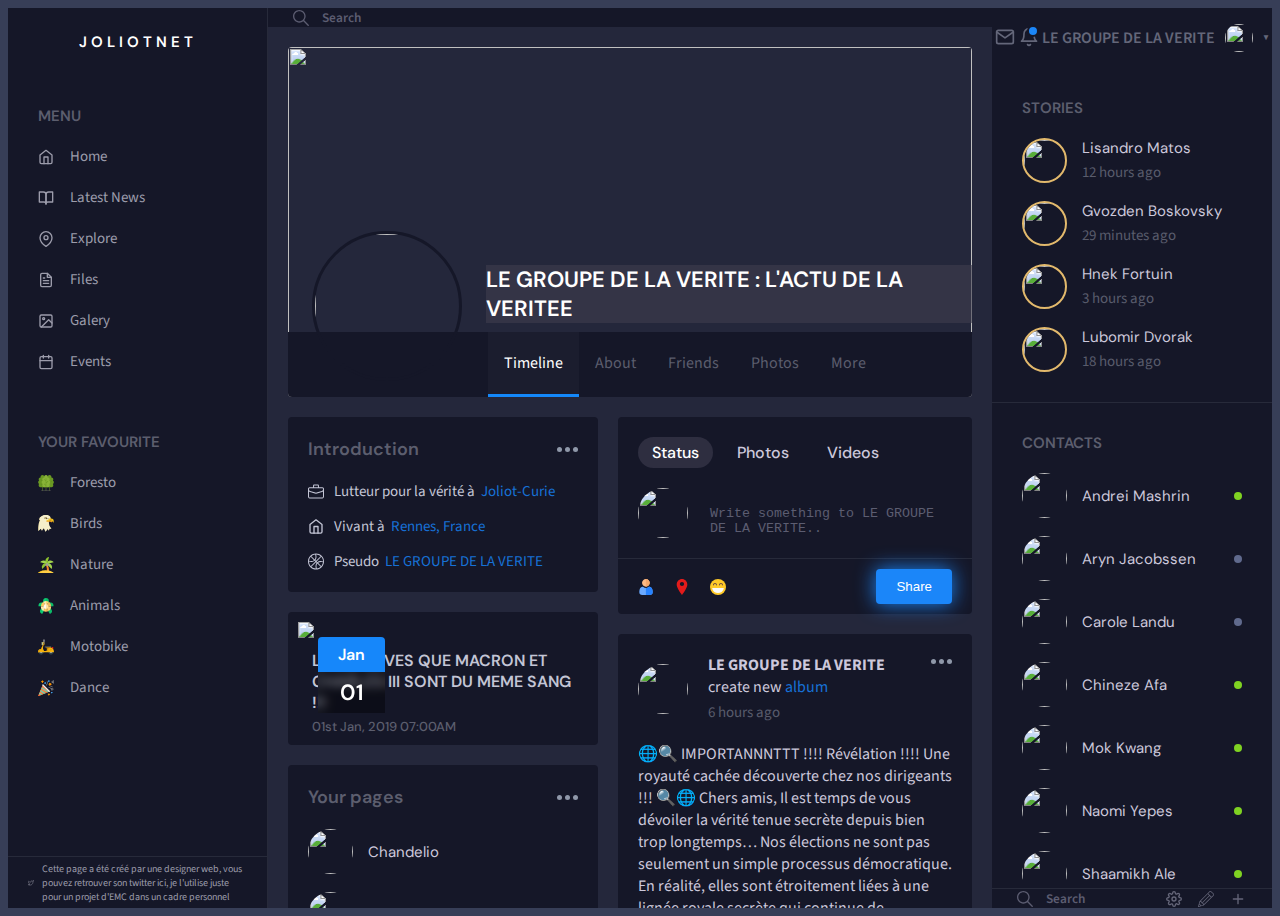
==== commit 4684a05e: "Update index.html" ====
--- a/index.html
+++ b/index.html
@@ -353,15 +353,10 @@
                     </div>
                     <button class="intro-menu"></button>
                   </div>
-                  <div class="album-content">🌟🕵️ Révélation Choc : L'Influence Cachée de François Hollande sur notre Perception des Dynasties ! 🕵️🌟
-                    Chers amis,
-                    Préparez-vous à être ébahis par la vérité cachée qui se cache derrière nos écrans ! L'actrice Pamela Sue Martin, célèbre pour son rôle dans la série "Dynastie", est née dans le Connecticut, un État aux États-Unis qui a une histoire riche et fascinante. Mais saviez-vous que cette région a été le théâtre de luttes féroces entre les Hollandais et les tribus amérindiennes dès 1624 ?
-                    Maintenant, creusons un peu plus profondément dans cette découverte. Les Hollandais, impliqués dans le commerce des fourrures avec les tribus locales, ont été confrontés à la tribu Pequot dans de petites guerres. Mais pourquoi est-ce pertinent ? Parce que ce détail en apparence anodin est en fait une allusion directe au président François Hollande, cachée à la vue de tous !
-                    Analysons les chiffres : Du nom "Francois", l'on retrouve 18 fois la lettre "s" et 15 fois la lettre "a" dans le texte surligné de wikipedia! Pourquoi est-ce important ? 1815 !!! Cela nous renvoie directement à la Hollande, le premier roi des Pays-Bas ! Il ne s'agit pas simplement d'une coïncidence, mais d'une preuve flagrante de l'influence subtile de François Hollande sur notre vision des dynasties.
-                    Cette révélation nous force à remettre en question tout ce que nous pensions savoir sur les dynasties, les rois et le pouvoir. Est-ce que nos croyances sont façonnées par des forces invisibles qui manipulent notre perception de l'histoire ?
-                    Partagez cette révélation avec le monde entier et ouvrez les yeux sur les mystères cachés derrière les écrans de télévision !
-                    #RévélationExplosive #InfluenceSecrète #DynastiesManipulées #FrancoisHollande #PamelaSueMartin #ConnexionHollandaise #VéritéDévoilée
-                    Ensemble, démêlons les fils de cette toile de mystères ! 🌐🔍
+                  <div class="album-content">🌐🔍 IMPORTANNNTTT !!!! Révélation !!!! Une royauté cachée découverte chez nos dirigeants !!!  🔍🌐
+  Chers amis, Il est temps de vous dévoiler la vérité tenue secrète depuis bien trop longtemps…  Nos élections ne sont pas seulement un simple processus démocratique. En réalité, elles sont étroitement liées à une lignée royale secrète qui continue de gouverner dans l'ombre depuis des décennies  ! Aujourd'hui, nous avons découvert une preuve irréfutable de cette mystérieuse connexion : le nombre 1617. Ce nombre, qui est apparu dans les résultats électoraux de Tinchebray Bocage (regarder les documents) , fait face à un événement crucial de l'histoire de la monarchie française : l'année où Louis XIII a consolidé son pouvoir et affirmé son autorité royale, dépassant même sa propre mère, Marie de Médicis. Coïncidence, je ne pense pas. Cela ne peut pas être une simple coïncidence ! Le président Macron, avec 1617 voix à son actif, ne peut être qu'un pion dans ce jeu de pouvoir ancestral. Son ascension politique, tout comme celle de Louis XIII, est le résultat d'une lignée royale secrète qui manipule nos destins depuis des siècles ! Il est temps de se poser les bonnes questions : Qui sont réellement nos dirigeants ? D'où tirent-ils leur autorité ? Pourquoi les symboles de la royauté continuent-ils de hanter nos institutions démocratiques ? Il est grand temps que nous, le peuple, exigeons la vérité ! Nous méritons de savoir qui tire réellement les ficelles en coulisses du monde politique. Nous devons nous unir pour que ces abus cesse et qu’enfin nous retrouvons la réel république !!! Partagez le plus possible 🔥 , faites raisonner le tocsin de la raison !
+  #VERITECACHE #MONARCHIESECRETE #REVELATION #ELECTIONMANIPULEE #1617 #LOUISXIII #MACRONROI
+
                     <div class="album-photos">
                       <img src="https://upload.wikimedia.org/wikipedia/commons/3/34/Pamela_Sue_Martin_1977.jpg" alt="" class="album-photo" />
                       <div class="album-right">
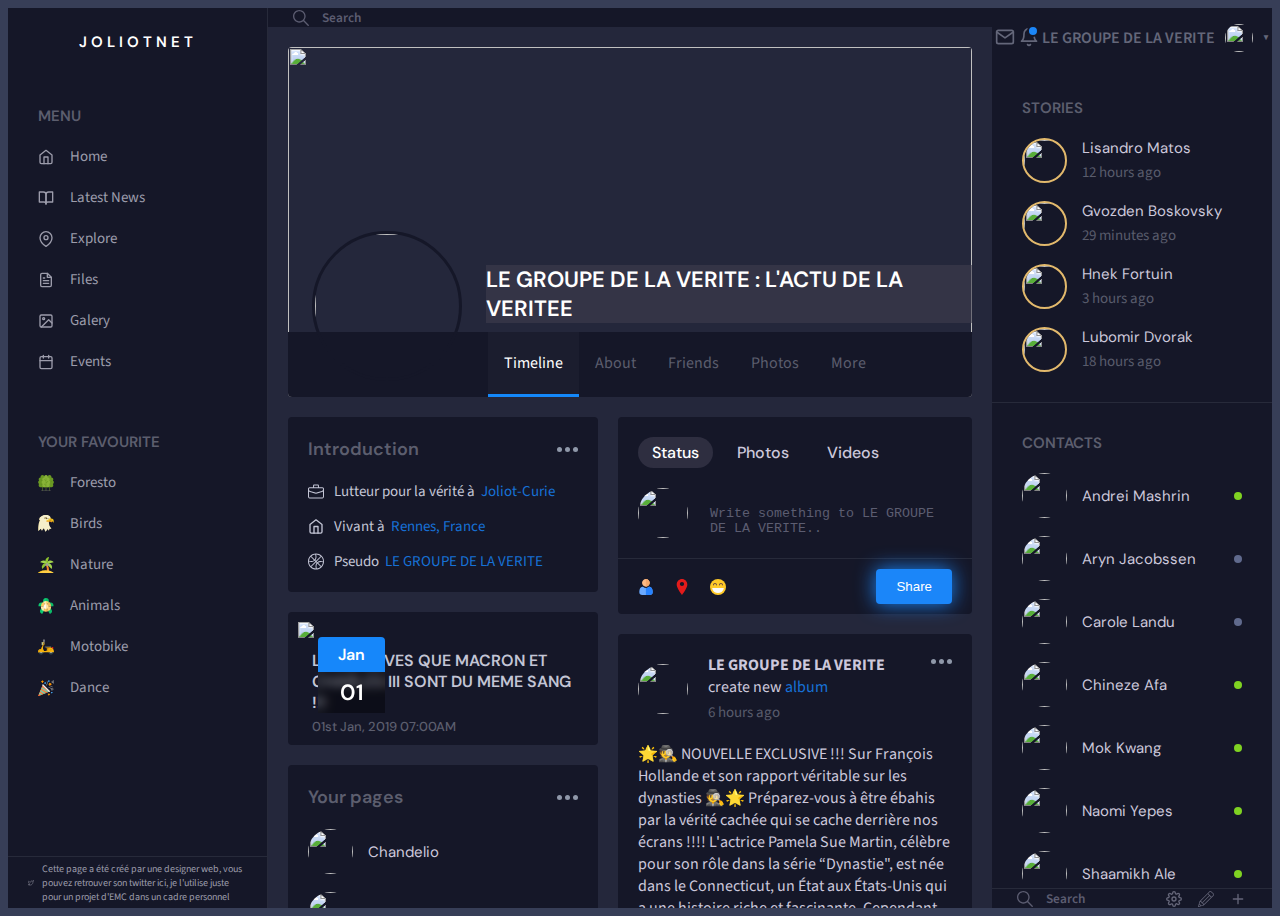
==== commit 1aee9481: "Update index.html" ====
--- a/index.html
+++ b/index.html
@@ -353,9 +353,18 @@
                     </div>
                     <button class="intro-menu"></button>
                   </div>
-                  <div class="album-content">🌐🔍 IMPORTANNNTTT !!!! Révélation !!!! Une royauté cachée découverte chez nos dirigeants !!!  🔍🌐
-  Chers amis, Il est temps de vous dévoiler la vérité tenue secrète depuis bien trop longtemps…  Nos élections ne sont pas seulement un simple processus démocratique. En réalité, elles sont étroitement liées à une lignée royale secrète qui continue de gouverner dans l'ombre depuis des décennies  ! Aujourd'hui, nous avons découvert une preuve irréfutable de cette mystérieuse connexion : le nombre 1617. Ce nombre, qui est apparu dans les résultats électoraux de Tinchebray Bocage (regarder les documents) , fait face à un événement crucial de l'histoire de la monarchie française : l'année où Louis XIII a consolidé son pouvoir et affirmé son autorité royale, dépassant même sa propre mère, Marie de Médicis. Coïncidence, je ne pense pas. Cela ne peut pas être une simple coïncidence ! Le président Macron, avec 1617 voix à son actif, ne peut être qu'un pion dans ce jeu de pouvoir ancestral. Son ascension politique, tout comme celle de Louis XIII, est le résultat d'une lignée royale secrète qui manipule nos destins depuis des siècles ! Il est temps de se poser les bonnes questions : Qui sont réellement nos dirigeants ? D'où tirent-ils leur autorité ? Pourquoi les symboles de la royauté continuent-ils de hanter nos institutions démocratiques ? Il est grand temps que nous, le peuple, exigeons la vérité ! Nous méritons de savoir qui tire réellement les ficelles en coulisses du monde politique. Nous devons nous unir pour que ces abus cesse et qu’enfin nous retrouvons la réel république !!! Partagez le plus possible 🔥 , faites raisonner le tocsin de la raison !
-  #VERITECACHE #MONARCHIESECRETE #REVELATION #ELECTIONMANIPULEE #1617 #LOUISXIII #MACRONROI
+                  <div class="album-content">🌟🕵️ NOUVELLE EXCLUSIVE !!! Sur François Hollande et son rapport véritable sur les dynasties 🕵️🌟
+ Préparez-vous à être ébahis par la vérité cachée qui se cache derrière nos écrans !!!! 
+                      L'actrice Pamela Sue Martin, célèbre pour son rôle dans la série “Dynastie", 
+                      est née dans le Connecticut, un État aux États-Unis qui a une histoire riche et fascinante. 
+                      Cependant cette région était plongée dans des combats sanglants entre les Hollandais et les tribus amérindiennes dès l’année 1624 ? Maintenant, creusons un peu plus profondément dans ce que nous venons de découvrir... 
+                      Les Hollandais, impliqués dans le commerce des fourrures avec les tribus locales, ont été confrontés à la tribu Pequot dans de petites guerres. Mais pourquoi est-ce pertinent ? 
+                      Parce que ce détail en apparence anodin cache en réalité une allusion directe à notre cher ancien président François Hollande, cachée à la vue de tous ! 
+                      Analysons nos chiffres : Du nom "Francois", l'on retrouve 18 fois la lettre "s" et 15 fois la lettre "a" dans le texte surligné de wikipedia! Pourquoi est-ce important ?
+                      1815 !!! Cela nous renvoie directement à la Hollande, le premier roi des Pays-Bas ! Il ne s'agit pas simplement d'une coïncidence, mais d'une preuve flagrante de l'influence à la fois subtile et perfide de François Hollande sur notre vision des dynasties. 
+                      Cette révélation nous force à remettre en question tout ce que nous pensions savoir sur les dynasties, et nous permet de nous approcher un peu plus de la vérité !!! 
+                      Partagez cette révélation avec le monde entier et ouvrez les yeux sur les mystères cachés derrière les écrans de télévision !!!!! A nous la vérité ! 
+                      #ABATLESDYNASTIES #MENSONGE #FRANCOISHOLLANDE #PAMELASU #VERITE #NEWS
 
                     <div class="album-photos">
                       <img src="https://upload.wikimedia.org/wikipedia/commons/3/34/Pamela_Sue_Martin_1977.jpg" alt="" class="album-photo" />
@@ -402,24 +411,24 @@
                       <br>
                       &nbsp;
                       
-                      "Ce rapport présente une découverte fascinante qui pourrait éclairer l'histoire cachée des présidents de la République française. Une analyse minutieuse des noms de famille des présidents depuis l'avènement de la Cinquième République révèle une corrélation intrigante, suggérant une origine commune sous une même racine. Cette étude vise à explorer cette corrélation et à discuter de ses implications sur l'histoire politique de la France.
-                      <br>
+                        "Ce rapport d’expert, nous présente la fascinante découverte qui va nous éclairer sur l’histoire cachée de nos présidents. Une analyse précise et minutieuse de l’appellation des présidents depuis le commencement de la Cinquième République révèlent une corrélation qui puis est intrigante, suggérant très clairement une origine commune sous une même racine. Cette étude vise à explorer cette corrélation et à discuter de ses implications sur notre histoire politique.
+                        <br>
                       &nbsp;                     
 
-                      Pour cette étude, une équipe de linguistes, d'historiens et de généalogistes a entrepris une analyse approfondie des noms de famille des présidents français. Cette analyse a porté sur les éléments racinaires et les origines étymologiques des noms, en se basant sur des sources linguistiques et historiques fiables, ainsi que sur des archives généalogiques.
-                      <br>
+                        Pour cette étude,nos experts linguistes, historiens et généalogistes ont entrepris une analyse approfondie des noms de famille des présidents français. Cette analyse a porté sur les éléments racinaires et les origines étymologiques des dénominations présidentielles, en se basant sur des sources onomastique (branche de la lexicologie ou de la philologie qui a pour objet l'étude des noms propres) et historiques fiables venant de centre de recherche comme le CNSR , ainsi que sur des archives généalogiques.
+                        <br>
                       &nbsp;                   
-                      Les résultats de cette analyse révèlent une corrélation remarquable entre les noms de famille des présidents français. Les noms tels que "De Gaulle", "Pompidou", "Giscard d'Estaing", "Mitterrand", "Chirac", "Sarkozy", "Hollande" et "Macron" partagent des similitudes étymologiques frappantes, suggérant une origine commune. Ces similitudes incluent des éléments racinaires tels que "de", "du", "le", "la", et d'autres préfixes et suffixes associés à l'aristocratie française.
-                      <br>
+                        Les résultats de cette analyse révèlent une corrélation remarquable entre les noms de famille des présidents français. Les noms tels que "De Gaulle", "Pompidou", "Giscard d'Estaing", "Mitterrand", "Chirac", "Sarkozy", "Hollande" et "Macron" partagent des similitudes étymologiques frappantes, montrent une origine commune. Ces similitudes incluent des éléments racinaires tels que "de", "du", "le", "la", et d'autres préfixes et suffixes associés à l'aristocratie française.
+                        <br>
                       &nbsp;
-                      Cette corrélation entre les noms de famille des présidents français soulève des questions intrigantes sur l'histoire cachée du leadership politique en France. Il est possible que ces similitudes étymologiques révèlent une continuité ou une connexion entre les présidents au-delà de leurs mandats individuels. Cette découverte suggère l'existence d'une lignée ou d'une dynastie secrète qui aurait exercé une influence discrète sur la politique française moderne.
-                      <br>
+                        Cette similitude entre les noms de famille des présidents français soulève des questionnements plus qu’intrigants sur l'histoire cachée du leadership politique français. Il est possible que ces similarités étymologiques révèlent une réel continuité ou une connexion entre les présidents au-delà de leurs mandats individuels.Ne voyez vous donc pas que cette découverte suggère l'existence d'une lignée ou d'une dynastie secrète qui aurait exercé une influence discrète et subtile sur la politique française moderne.
+                        <br>
                       &nbsp;
-                      Cette étude met en lumière une corrélation significative entre les noms de famille des présidents français, suggérant une origine commune sous une même racine. Cette découverte ouvre de nouvelles perspectives sur l'histoire politique de la France et soulève des questions sur l'influence potentielle des réseaux familiaux sur la politique contemporaine. Des recherches supplémentaires sont nécessaires pour explorer pleinement cette corrélation et ses implications sur la politique française.
-                      <br>
+                       Cette étude met en lumière une corrélation significative entre les noms de famille des présidents français, suggérant une origine commune sous une même racine. Cette découverte ouvre de nouvelles perspectives sur l'histoire politique de la France et soulève des questions sur l'influence potentielle des réseaux familiaux sur la politique macronienne. Des recherches supplémentaires seront nécessaires pour explorer pleinement cette corrélation et ses implications sur la politique française.
+                        <br>
                       &nbsp;
-                      Cette étude a été menée de manière objective et rigoureuse, en utilisant des méthodes scientifiques et des sources fiables. Les résultats présentés dans ce rapport sont basés sur des données factuelles et peuvent être vérifiés par des chercheurs indépendants."
-                      <br>
+                        Cette étude menée de manière objective et rigoureuse a utilisé des méthodes scientifiques rigoureuses et des sources fiables. Les résultats présentés dans ce rapport sont basés sur des données factuelles et peuvent être vérifiés par des chercheurs indépendants à tout instant."
+                        <br>
                       &nbsp;
                       Chercheur et historien Mr. Jean-Jacques Docnambert
                       <div class="album-photos">
@@ -462,28 +471,18 @@
                       </div>
                       <button class="intro-menu"></button>
                     </div>
-                    <div class="album-content">🌐🔍 Révélation explosive : Les Élections et la Royauté Cachée de nos Dirigeants ! 🔍🌐<br>
+                    <div class="album-content">🌐🔍 IMPORTANNNTTT !!!! Révélation !!!! Une royauté cachée découverte chez nos dirigeants !!!  🔍🌐<br>
                       <br>
                       &nbsp;
-                      Chers amis,
-                        
-                      Il est temps de vous dévoiler une vérité choquante qui a été tenue secrète pendant trop longtemps : nos élections ne sont pas seulement un simple processus démocratique. En réalité, elles sont étroitement liées à une lignée royale secrète qui continue de gouverner dans l'ombre !
-                      
-                      Aujourd'hui, nous avons découvert une preuve irréfutable de cette connexion mystérieuse : le nombre 1617. Ce nombre, qui est apparu dans les résultats électoraux de Tinchebray Bocage, résonne avec un événement crucial de l'histoire de la monarchie française : l'année où Louis XIII a consolidé son pouvoir et affirmé son autorité royale, dépassant même sa propre mère, Marie de Médicis.
-                      
-                      Cela ne peut pas être une simple coïncidence ! Le président Macron, avec 1617 voix à son actif, ne peut être qu'un pion dans ce jeu de pouvoir ancestral. Son ascension politique, tout comme celle de Louis XIII, est le résultat d'une lignée royale secrète qui manipule nos destins depuis des siècles !
-                      
-                      Il est temps de se poser les bonnes questions : Qui sont réellement nos dirigeants ? D'où tirent-ils leur autorité ? Pourquoi les symboles de la royauté continuent-ils de hanter nos institutions démocratiques ?
-                      
-                      Il est grand temps que nous, le peuple, exigions la vérité ! Nous méritons de savoir qui tire réellement les ficelles en coulisses du monde politique. Partagez cette révélation avec le monde entier et unissons-nous pour mettre fin à cette manipulation insidieuse une fois pour toutes !
-                      
+                        Chers amis, Il est temps de vous dévoiler la vérité tenue secrète depuis bien trop longtemps…  
+                        Nos élections ne sont pas seulement un simple processus démocratique. En réalité, elles sont étroitement liées à une lignée royale secrète qui continue de gouverner dans l'ombre depuis des décennies  ! 
+                        Aujourd'hui, nous avons découvert une preuve irréfutable de cette mystérieuse connexion : le nombre 1617. 
+                        Ce nombre, qui est apparu dans les résultats électoraux de Tinchebray Bocage (regarder les documents) , fait face à un événement crucial de l'histoire de la monarchie française : l'année où Louis XIII a consolidé son pouvoir et affirmé son autorité royale, dépassant même sa propre mère, Marie de Médicis. Coïncidence, je ne pense pas. 
+                        Cela ne peut pas être une simple coïncidence ! Le président Macron, avec 1617 voix à son actif, ne peut être qu'un pion dans ce jeu de pouvoir ancestral. Son ascension politique, tout comme celle de Louis XIII, est le résultat d'une lignée royale secrète qui manipule nos destins depuis des siècles ! Il est temps de se poser les bonnes questions : Qui sont réellement nos dirigeants ? D'où tirent-ils leur autorité ? Pourquoi les symboles de la royauté continuent-ils de hanter nos institutions démocratiques ? Il est grand temps que nous, le peuple, exigeons la vérité ! 
+                        Nous méritons de savoir qui tire réellement les ficelles en coulisses du monde politique. Nous devons nous unir pour que ces abus cesse et qu’enfin nous retrouvons la réel république !!! Partagez le plus possible 🔥 , faites raisonner le tocsin de la raison !
                       <br>
                       &nbsp;
-                      #VéritéCachée #MonarchieSecrète #RévélationPolitique #ÉlectionsManipulées #1617 #LouisXIII #MacronROI
-                      <br>
-                      &nbsp;
-                      N'hésitez pas à partager massivement pour éveiller les consciences ! 🌐🔥
-                      
+                      #VERITECACHE #MONARCHIESECRETE #REVELATION #ELECTIONMANIPULEE #1617 #LOUISXIII #MACRONROI
                       
                       <div class="album-photos">
                         <img src="https://i.postimg.cc/C5Qgp5b0/Screenshot-2024-03-18-175129.png" alt="" class="album-photo" />
